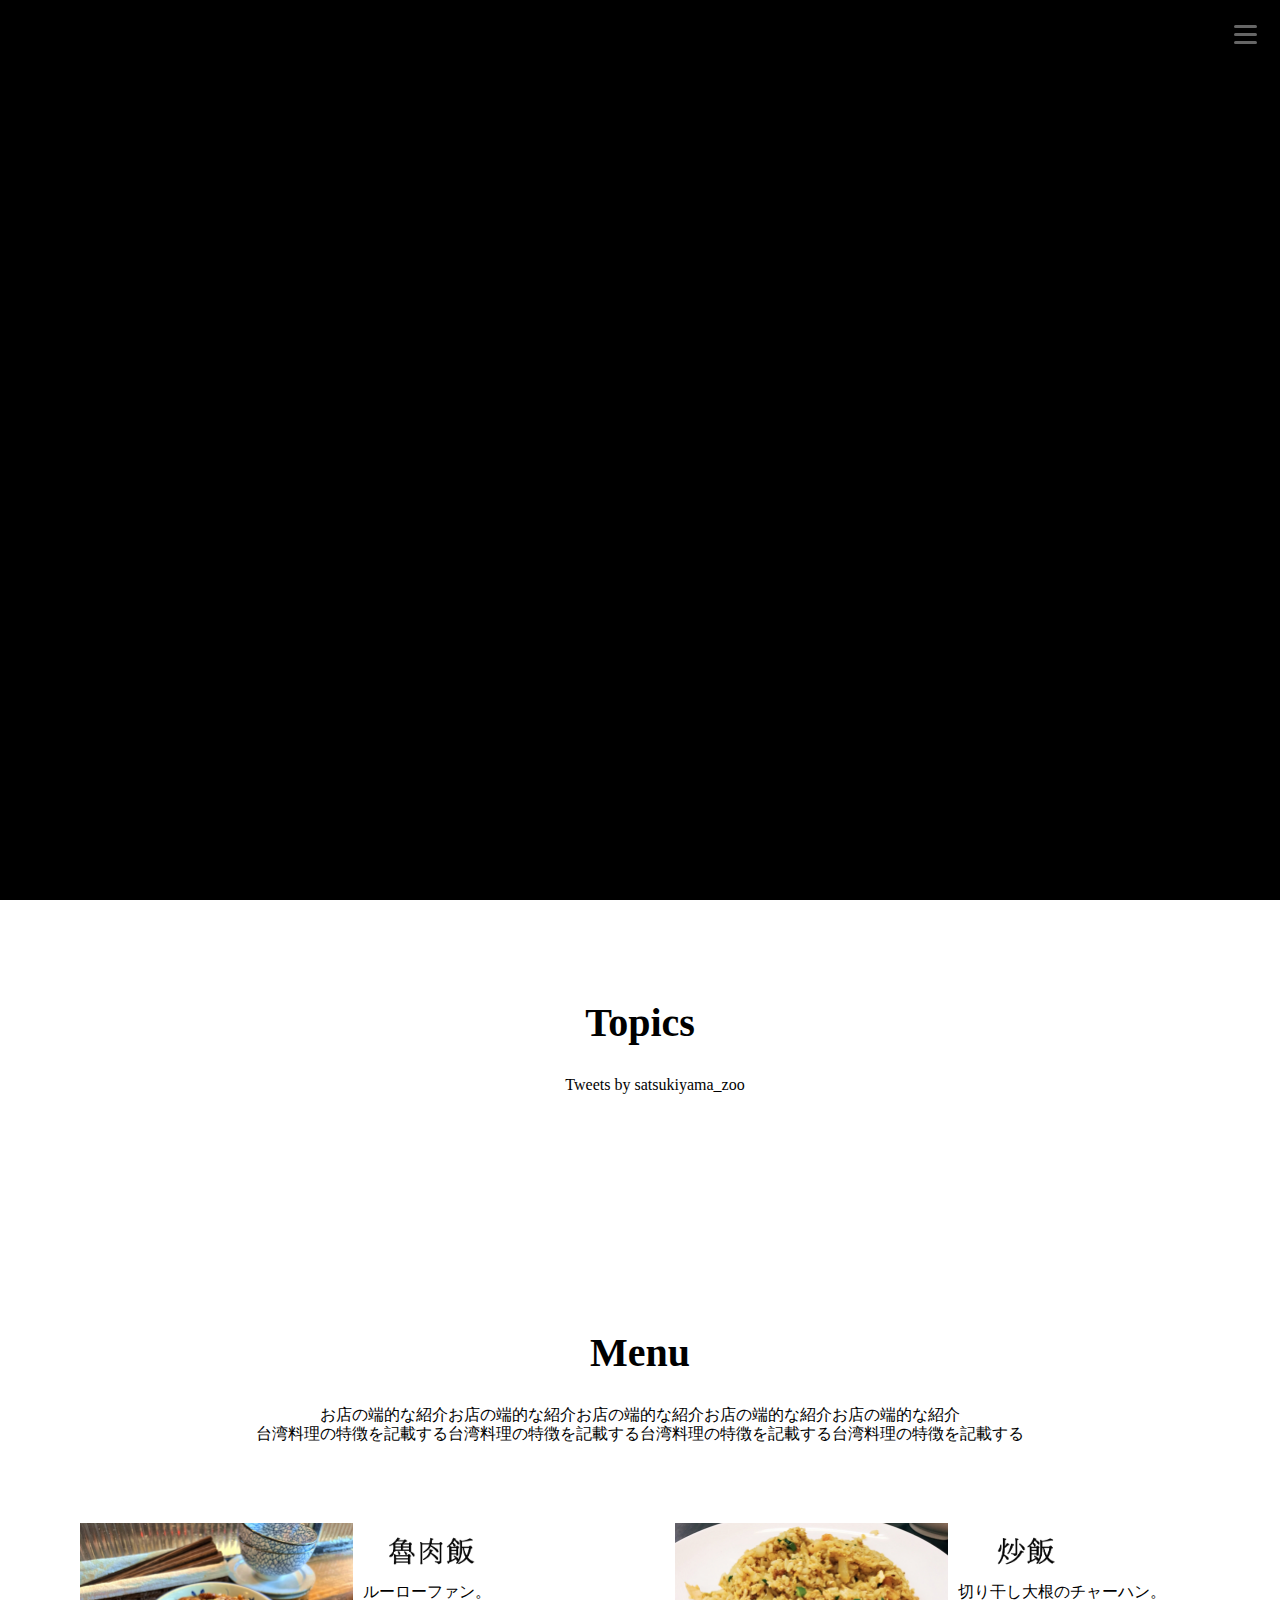
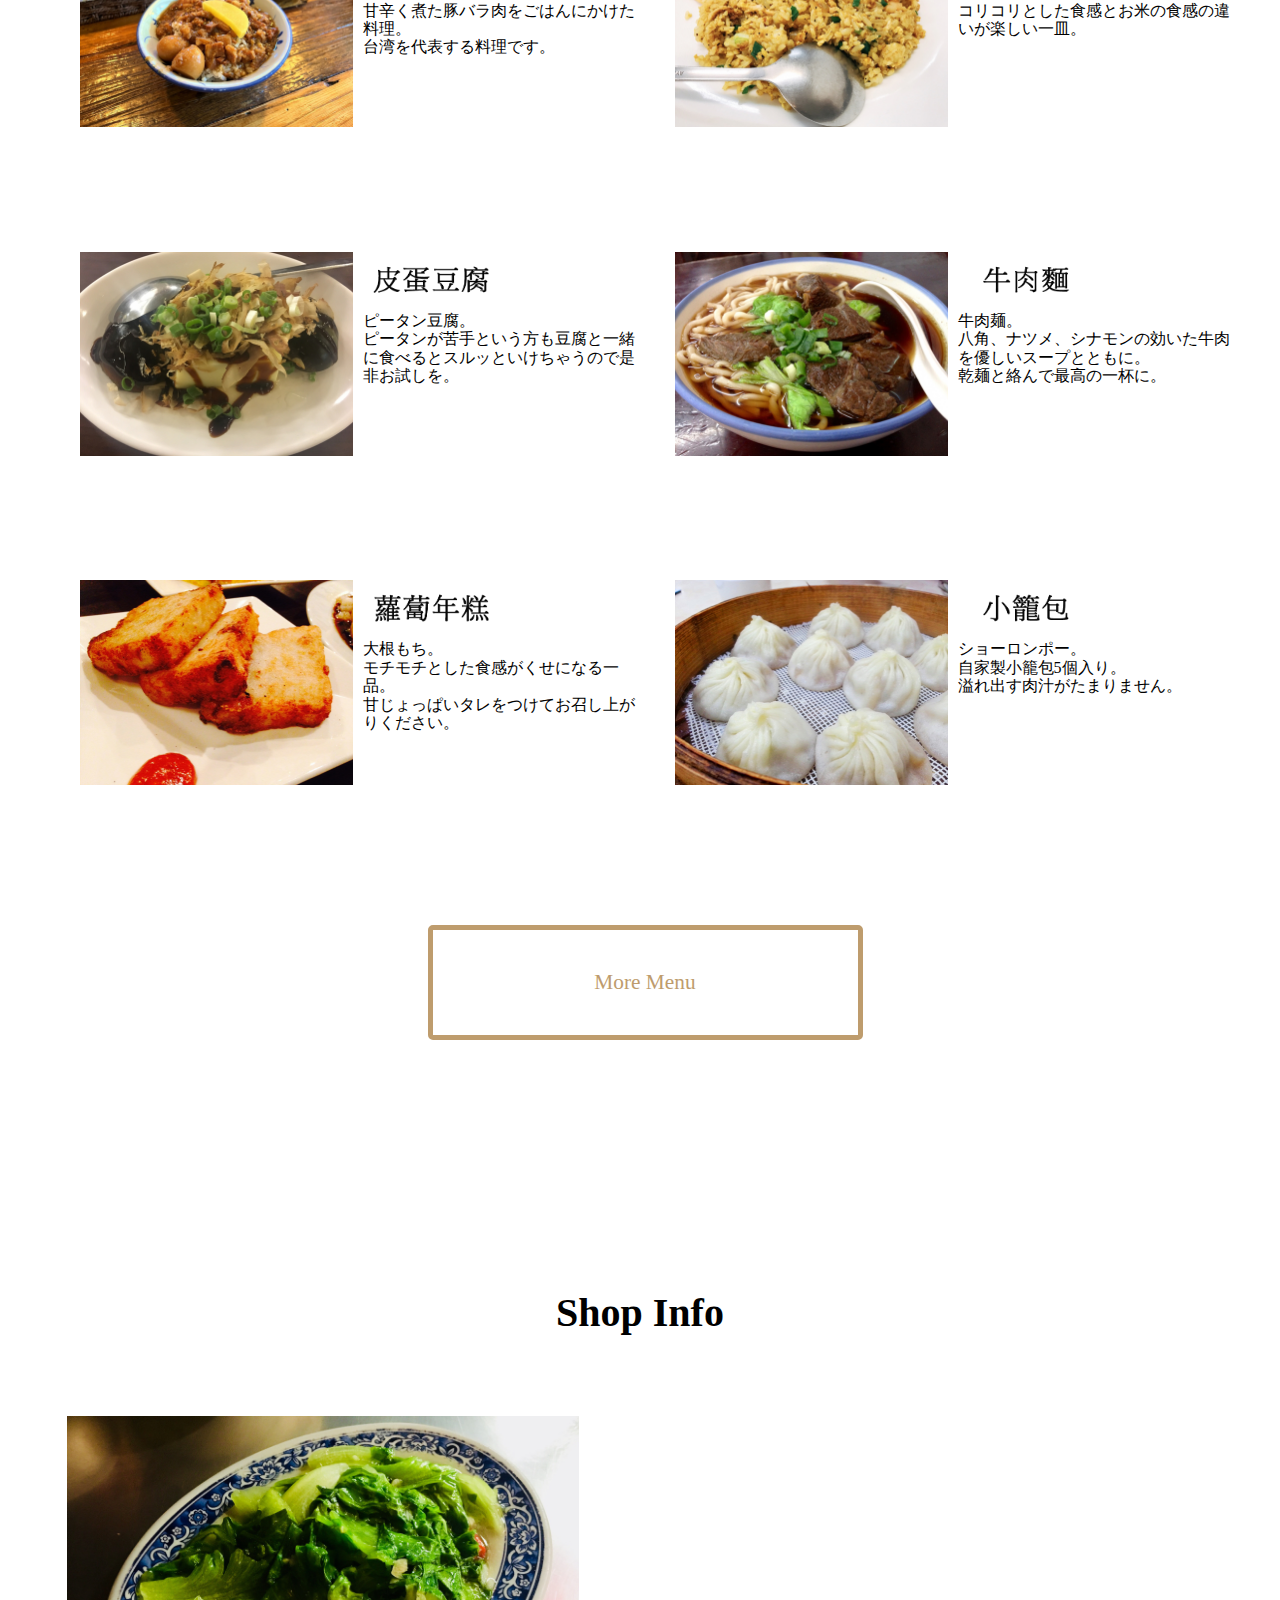
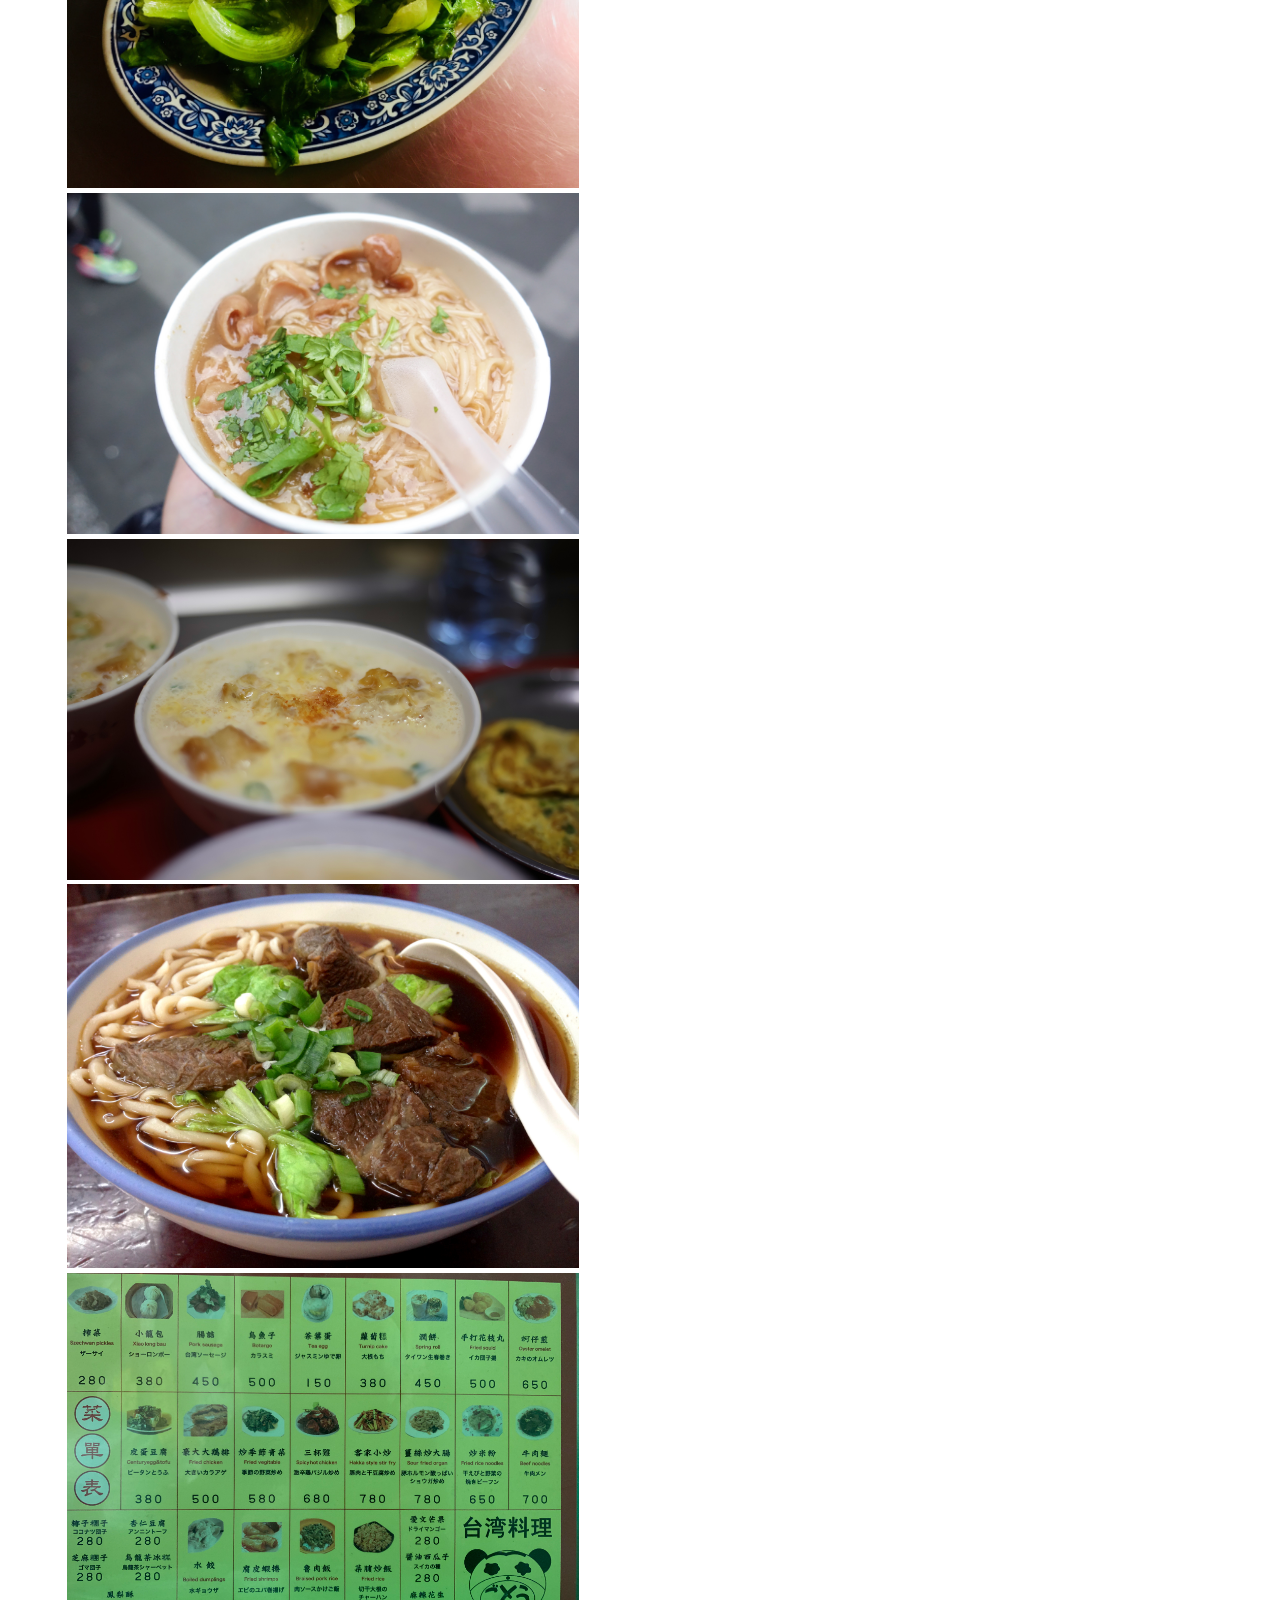
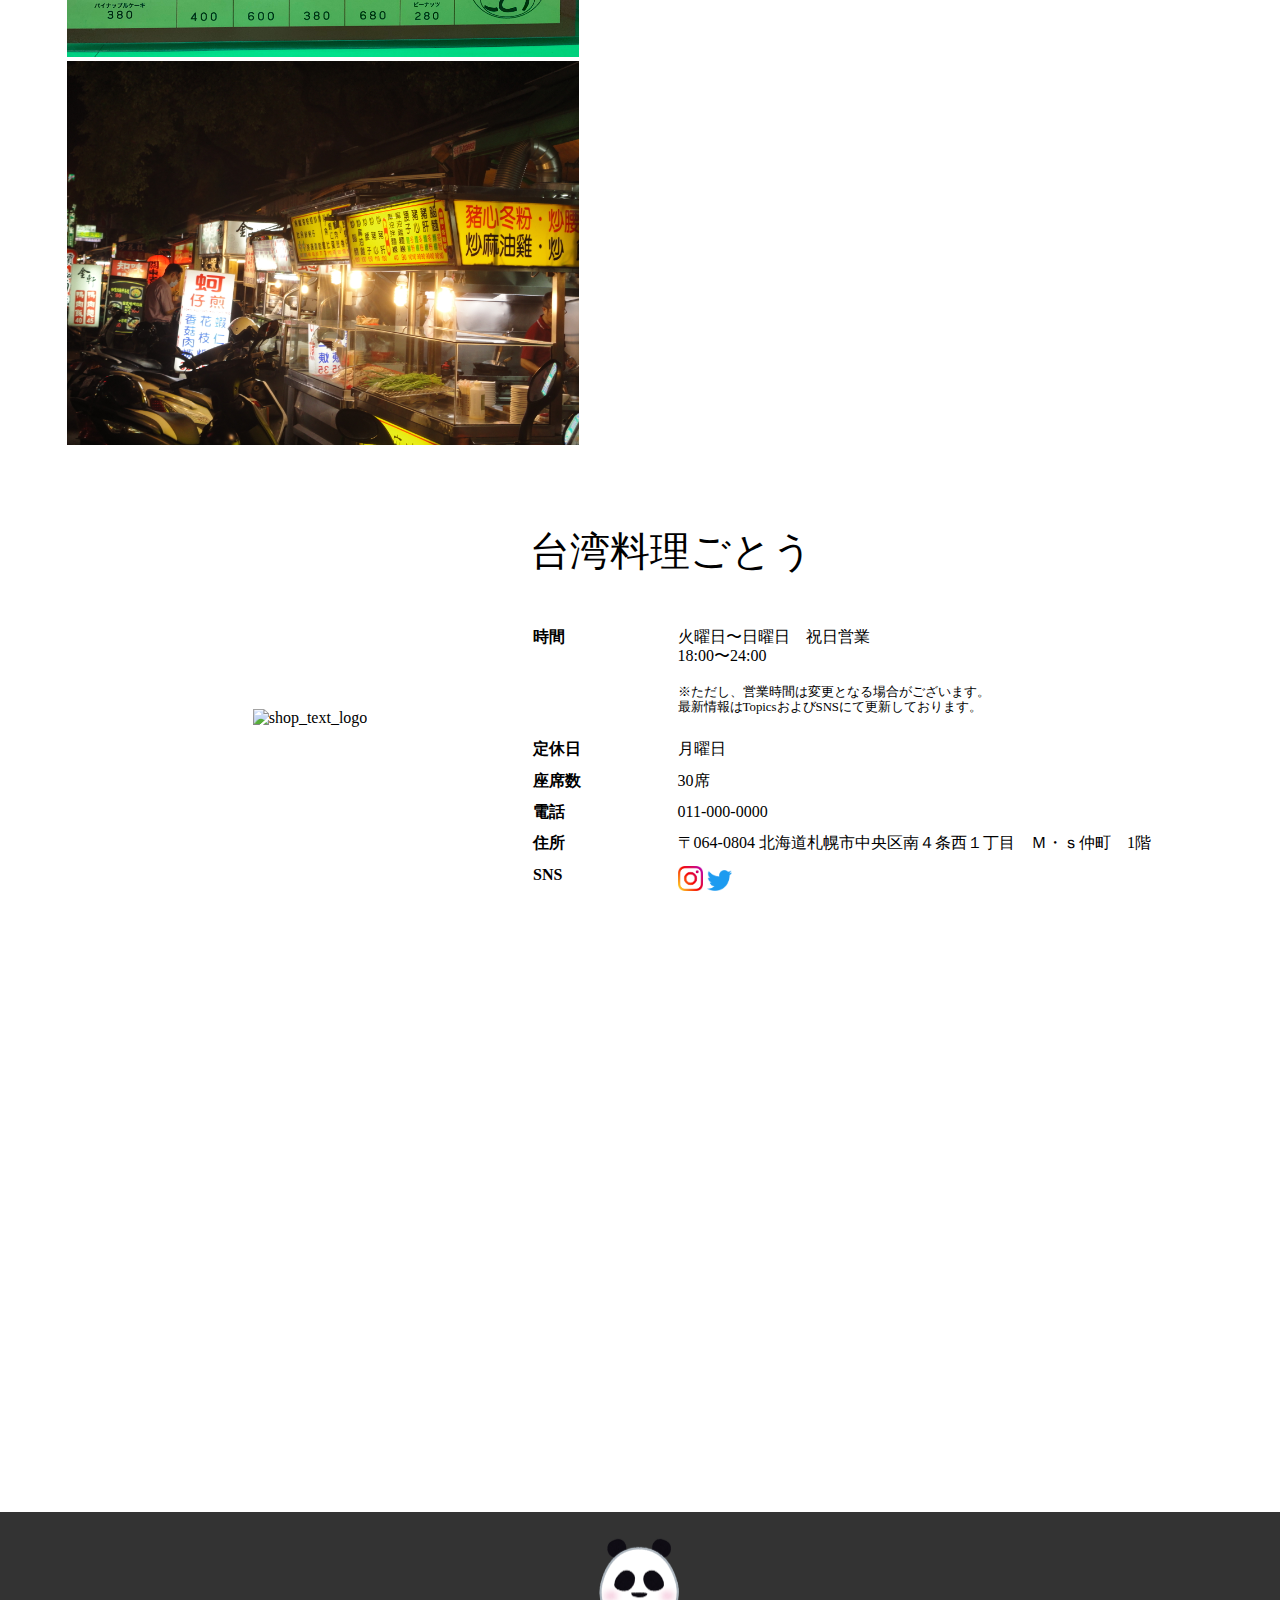
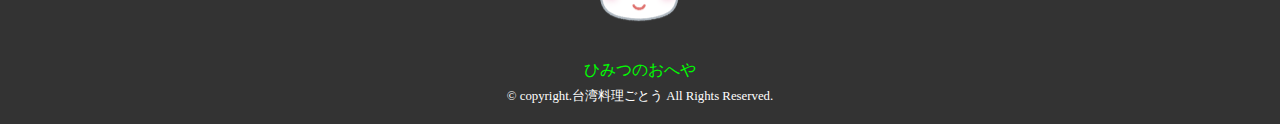
==== goto/index.html @ a42383e7 "Add files via upload" ====
<!DOCTYPE html>
<html lang="ja">

<head>
  <meta charset="utf-8">
  <title>台湾料理ごとう</title>
  <meta name="description" content="札幌にある台湾料理ごとうのサンプルサイトです">
  <meta http-equiv="X-UA-Compatible" content="IE=Edge,chrome=1">
  <!-- レスポンシブ対応 -->
  <meta name="viewport" content="width=device-width,initial-scale=1.0">
  <!--==============レイアウトを制御する独自のCSSを読み込み_リンク先は必ず変更すること===============-->
  <!--normalizeCSS-->
  <link rel="stylesheet" href="css/normalize.css">
  <!--mainCSS-->
  <link rel="stylesheet" href="css/main.css">
  <!--LoadingCSS-->
  <link href="css/loading.css" rel="stylesheet">
  <link href="css/neon.css" rel="stylesheet">
  <!--メイン画像ズームアウトCSS-->
  <link rel="stylesheet" type="text/css" href="https://cdnjs.cloudflare.com/ajax/libs/vegas/2.4.4/vegas.min.css">
  <!-- ライブラリのcss -->
  <link rel="stylesheet" type="text/css" href="css/zoomout.css">
  <!--クリックしたらナビが右から左に出現CSS-->
  <link rel="stylesheet" type="text/css" href="css/hamburger_nav.css">
  <!--ページトップリンクCSS-->
  <link rel="stylesheet" type="text/css" href="css/pagetoplink.css">
  <!--スライドショーCSS-->
  <link rel="stylesheet" type="text/css" href="https://cdn.jsdelivr.net/npm/slick-carousel@1.8.1/slick/slick.css">
  <link rel="stylesheet" type="text/css" href="css/slideshow.css">


</head>

<body>
  <!-- ============== Loading neon　画面 ============== -->
  <div id="splash">
    <div id="splash_logo" class="fadeUp">
      <h1 contenteditable spellcheck="false">台湾料理ごとう</h1>
    </div>
  </div>

  <!-- ============== header ==============
  <header id="header">
</header>
-->

  <!-- ============== メイン画像ズームアウト ============== -->
  <!-- 画像リンク編集はzoomout.jsで -->
  <div class="wrapper">
    <div id="slider">
      <h1>台湾料理ごとう</h1>
    </div>
  </div>

  <!-- ============== クリックしたらナビが右から左に出現 ============== -->
  <div class="openbtn1"><span></span><span></span><span></span></div>
  <nav id="g-nav">
    <div id="g-nav-list">
      <ul>
        <li><a href="#slider">Top</a></li>
        <li><a href="#topics">Topics</a></li>
        <li><a href="#menu">Menu</a></li>
        <li><a href="#shop">Shop Info</a></li>
      </ul>
    </div>
  </nav>
  <!-- ============== メイン ============== -->
  <main id="main">
    <!-- ============== section1 news  twitterの情報を掲載 ============== -->
    <section class="news_section">
      <div id="topics">
        <h2 class="section_title">Topics</h2>
        <ul class="news_ul">
          <!--  Twitter埋め込みを使用しない場合はこちら
          <li>
            <a class="news_li"
              href="https://twitter.com/satsukiyama_zoo/status/1542475461628133376?cxt=HHwWgIDQ0dHQ_OcqAAAA">
              <div class="news_date">
                <div class="news_mmdd">
                  06
                  <span>/</span>
                  30
                </div>
                <div class="news_imagetext">
                  <img src="https://placehold.jp/660x520.png" class="news_image" alt="news1">
                  <div class="news_text">モルモットによるとうもろこしの皮の奪い合い<br>仲良く食べてね!
                  </div>
                </div>
              </div>
            </a>
          </li>
          <li>
            <a class="news_li" href="XXX">
              <div class="news_date">
                <div class="news_mmdd">
                  04
                  <span>/</span>
                  14
                </div>
                <div class="news_imagetext">
                  <img src="https://placehold.jp/660x520.png" class="news_image" alt="news2">
                  <div class="news_text">"テキストが入ります。テキストが入ります。テキストが入ります。テキストが入ります。2"
                  </div>
                </div>
              </div>
            </a>
          </li>
          <li>
            <a class="news_li" href="XXX">
              <div class="news_date">
                <div class="news_mmdd">
                  04
                  <span>/</span>
                  14
                </div>
                <div class="news_imagetext">
                  <img src="https://placehold.jp/660x520.png" class="news_image" alt="news3">
                  <div class="news_text">"テキストが入ります。テキストが入ります。テキストが入ります。テキストが入ります。3"
                  </div>
                </div>
              </div>
            </a>
          </li>
         -->

          <!-- Twitter埋め込み 現在は五月山動物園のツイートを埋め込み中 -->
          <div class="news_ul">
            <a class="twitter-timeline" data-width="900" data-height="600"
              data-chrome="noscrollbar,noheader,nofooter,noborders,transparent" data-theme="light"
              data-chrome="transparent" data-chrome="noborders" data-chrome="nofooter"
              href="https://twitter.com/satsukiyama_zoo?ref_src=twsrc%5Etfw">Tweets by satsukiyama_zoo</a>
          </div>
          
        </ul>
      </div>
    </section>

    <!-- ============== section2 menu ============== -->
    <section id="menu" class="menu_section">
      <div class="menu_wrap_inner">
        <div class="wrap_inner_title">
          <h2 class="section_title">Menu</h2>
          <div>お店の端的な紹介お店の端的な紹介お店の端的な紹介お店の端的な紹介お店の端的な紹介<br>
            台湾料理の特徴を記載する台湾料理の特徴を記載する台湾料理の特徴を記載する台湾料理の特徴を記載する
          </div>
        </div>
        <ul class="menu_wrap_ul flex-ul">
          <!-- menuモジュール1 -->
          <li class="clearfix menu_wrap_li">
            <div class="menu_wrap_li_image">
              <img src="./image/24432512S.jpg" alt="image1">
            </div>
            <div class="clearfix">
              <div class="menu_wrap_li_name">
                <img src="./image/rurohan.png" alt="name1">
              </div>
              <div class="menu_wrap_li_text">
                ルーローファン。<br>甘辛く煮た豚バラ肉をごはんにかけた料理。<br>台湾を代表する料理です。
              </div>
            </div>
          </li>
          <!-- /menuモジュール1 -->

          <!-- menuモジュール2 -->
          <li class="clearfix menu_wrap_li">
            <div class="menu_wrap_li_image">
              <img src="./image/2633588S.jpg" alt="image2">
            </div>
            <div class="clearfix">
              <div class="menu_wrap_li_name">
                <img src="./image/tyahan.png" alt="name2">
              </div>
              <div class="menu_wrap_li_text">
                切り干し大根のチャーハン。<br>コリコリとした食感とお米の食感の違いが楽しい一皿。
              </div>
            </div>

          </li>
          <!-- /menuモジュール2 -->
          <!-- menuモジュール3 -->
          <li class="clearfix menu_wrap_li">
            <div class="menu_wrap_li_image">
              <img src="./image/1662040S.jpg" alt="image3">
            </div>
            <div class="clearfix">
              <div class="menu_wrap_li_name">
                <img src="./image/pitan.png" alt="name3">
              </div>
              <div class="menu_wrap_li_text">
                ピータン豆腐。<br>ピータンが苦手という方も豆腐と一緒に食べるとスルッといけちゃうので是非お試しを。
              </div>
            </div>

          </li>
          <!-- /menuモジュール3 -->
          <!-- menuモジュール4 -->
          <li class="clearfix menu_wrap_li">
            <div class="menu_wrap_li_image">
              <img src="./image/1957818S.jpg" alt="image4">
            </div>
            <div class="clearfix">
              <div class="menu_wrap_li_name">
                <img src="./image/gyuunikumen.png" alt="name4">
              </div>
              <div class="menu_wrap_li_text">
                牛肉麺。<br>八角、ナツメ、シナモンの効いた牛肉を優しいスープとともに。<br>乾麺と絡んで最高の一杯に。
              </div>
            </div>

          </li>
          <!-- /menuモジュール4 -->
          <!-- menuモジュール5 -->
          <li class="clearfix menu_wrap_li">
            <div class="menu_wrap_li_image">
              <img src="./image/1941001S.jpg" alt="image5">
            </div>
            <div class="clearfix">
              <div class="menu_wrap_li_name">
                <img src="./image/daikonmoti.png" alt="name5">
              </div>
              <div class="menu_wrap_li_text">
                大根もち。<br>モチモチとした食感がくせになる一品。<br>甘じょっぱいタレをつけてお召し上がりください。
              </div>
            </div>

          </li>
          <!-- /menuモジュール5 -->
          <!-- menuモジュール6 -->
          <li class="clearfix menu_wrap_li">
            <div class="menu_wrap_li_image">
              <img src="./image/24424167S.jpg" alt="image6">
            </div>
            <div class="clearfix">
              <div class="menu_wrap_li_name">
                <img src="./image/syouronpou.png" alt="name6">
              </div>
              <div class="menu_wrap_li_text">
                ショーロンポー。<br>自家製小籠包5個入り。<br>溢れ出す肉汁がたまりません。
              </div>
            </div>

          </li>
          <!-- /menuモジュール6 -->
        </ul>
        <!-- more menu ボタン -->
        <div class="menu_wrap_btn">
          <a class="btn flex-btn" href="./roulette/roulette.html" target="_blank">
            More Menu
          </a>
        </div>
      </div>
    </section>

    <!-- ============== section3 shopinfo ============== -->
    <section id="shop" class="shop_section">
      <div class="wrap_inner_title">
        <h2 class="section_title">Shop Info</h2>
      </div>

      <!-- スライダー -->
      <!-- 画像リンク編集はここで -->
      <ul class="slider">
        <li><img src="./image/1386072L.jpg" alt="">
        </li>
        <li><img src="./image/24218129L.jpg" alt="">
        </li>
        <li><img src="./image/23517857L.jpg" alt="">
        </li>
        <li><img src="./image/1957818L.jpg" alt="">
        </li>
        <li><img src="./image/IMG_9589.jpeg" alt="">
        </li>
        <li><img src="./image/717671L.jpg" alt="">
        </li>
      </ul>

      <!-- shopinfo詳細 -->
      <div class="shop_wrap_inner">
        <div class="shop_text_wrap flex">
          <div class="shop_text_logo flex-center">
            <div>
              <img src="image/4173251L.jpg" alt="shop_text_logo">
            </div>
          </div>
          <div class="shop_text_text">
            <div class="shop_text_shopname">台湾料理ごとう</div>
            <table>
              <tbody>
                <tr>
                  <th>
                    時間
                  </th>
                  <td>
                    火曜日〜日曜日　祝日営業<br>18:00〜24:00
                    <p class="bikou">※ただし、営業時間は変更となる場合がございます。<br>最新情報はTopicsおよびSNSにて更新しております。</p>
                  </td>
                </tr>
                <tr>
                  <th>
                    定休日
                  </th>
                  <td>
                    月曜日
                  </td>
                </tr>
                <tr>
                  <th>
                    座席数
                  </th>
                  <td>
                    30席
                  </td>
                </tr>
                <tr>
                  <th>
                    電話
                  </th>
                  <td>
                    011-000-0000
                  </td>
                </tr>
                <tr>
                  <th>
                    住所
                  </th>
                  <td>
                    〒064-0804 北海道札幌市中央区南４条西１丁目　Ｍ・ｓ仲町　1階
                  </td>
                </tr>
                <tr>
                  <th>
                    SNS
                  </th>
                  <td>
                    <a href="XXXX" target="_blank">
                      <img src="image/instagram_logo.png" alt="instagram">
                    </a>
                    <a href="XXXX" target="_blank">
                      <img src="image/twitter logo.png" alt="twitter">
                    </a>
                  </td>
                </tr>
              </tbody>
            </table>
          </div>
        </div>
        <div class="shop_map">
          <iframe
            src="https://www.google.com/maps/embed?pb=!1m18!1m12!1m3!1d182.205429251524!2d141.35708343866781!3d43.05643382772868!2m3!1f0!2f0!3f0!3m2!1i1024!2i768!4f13.1!3m3!1m2!1s0x5f0b2983eb96d6c1%3A0x817a1e3d5810db11!2z5Y-w5rm-5paZ55CG44GU44Go44GG!5e0!3m2!1sja!2sjp!4v1653462680286!5m2!1sja!2sjp"
            width="100%" height="400" style="border:0;" allowfullscreen="" loading="lazy"
            referrerpolicy="no-referrer-when-downgrade"></iframe>
        </div>
      </div>
    </section>

  </main>

  <!-- ============== フッター ============== -->
  <footer id="footer">
    <div class="footerlogo">
      <a href="#slider">
        <img src="image/toppage_panda.png" alt="shop-logo">
      </a>
    </div>
    <a href="command.html" " target=" _blank" rel="noopener noreferrer" class="command">ひみつのおへや</a>
    <!-- ============== ページトップリンク ============== -->
    <p id="page-top">
      <a href="/">
        <img src="image/toppage_panda.png" alt="page top">
      </a>
      Page<br>Top
    </p>
    <!-- コピーライト -->
    <small>&copy; copyright.台湾料理ごとう All Rights Reserved.</small>
  </footer>

  <!--==============JQuery読み込み===============-->
  <script src="https://code.jquery.com/jquery-3.4.1.min.js"
    integrity="sha256-CSXorXvZcTkaix6Yvo6HppcZGetbYMGWSFlBw8HfCJo=" crossorigin="anonymous"></script>
  <!--LoadingJQ_リンク先は必ず変更すること-->
  <script src="js/loading.js"></script>
  <!--zoomoutJQ_リンク先は必ず変更すること-->
  <script src="https://cdnjs.cloudflare.com/ajax/libs/vegas/2.4.4/vegas.min.js"></script>
  <script src="js/zoomout.js"></script>
  <!--クリックしたらナビが右から左に出現JQ_リンク先は必ず変更すること-->
  <script src="js/hamburger_nav.js"></script>
  <!--ページトップリンクJQ-->
  <script src="js/pagetoplink.js"></script>
    <!--TwitterJQ-->
    <script async src="https://platform.twitter.com/widgets.js"></script>
  <!--スライドショーJQ-->
  <script src="https://cdn.jsdelivr.net/npm/slick-carousel@1.8.1/slick/slick.min.js"></script>
  <script src="js/slideshow.js"></script>

</body>

</html>
---- goto/css/main.css ----
@charset "utf-8";

/*========= レイアウトのためのCSS ===============*/

body {
  box-sizing: border-box;
}

/*========= header =========
#header {
  width: 100%;
  background: #333;
  color: #fff;
  text-align: center;
  padding: 20px;
}
*/

/*========= メイン画像ズームアウト =========*/
h1 {
  position: absolute;
  z-index: 2;
  top: 50%;
  left: 50%;
  transform: translate(-50%, -50%);
  text-align: center;
  font-size: 6vw;
  letter-spacing: 0.1em;
  text-transform: uppercase;
  color: #fff;
}

.wrapper {
  position: relative;
}

/*========= メイン =========*/
/*========= section1 news =========*/
section {
  padding: 100px 30px;
}

< !--section:nth-child(2n)「偶数sectionの背景に色付け」が不要であれば削除する-->section:nth-child(2n) {
  background: #f3f3f3;
}

.news_ul {
  display: flex;
  justify-content: center;
  flex-wrap: wrap;

}

@media screen and (max-width:1024px) {

  .news_ul {
    display: flex;
    justify-content: center;
    flex-wrap: nowrap;


  }

}


@media screen and (max-width:920px) {

  .news_ul {
    display: flex;
    justify-content: center;
    flex-wrap: nowrap;
    flex-direction: column;
    align-content: center;
    align-items: center;

  }

}

ul {
  list-style: none;
  padding-inline-start: 0px;
}


.news_ul li {
  max-width: 330px;
  width: calc(100% / 3 - 5px);
  margin-left: 30px;
}

.news_ul li:last-child {
  margin-right: 30px;
}

@media screen and (max-width:1280px) {

  ul {
    padding-inline-start: 30px;
  }

  .news_ul li:last-child {
    margin-right: -5px;
  }

}

@media screen and (max-width:920px) {

  .news_ul li {
    width: 100%;
    //margin-left: -30px;
    font-size: 1.5rem;
  }

}

@media screen and (max-width:550px) {

  .news_ul li {
    width: 100%;
    margin-left: -30px;
    font-size: 1.0rem;
  }

}


.news_ul li a {
  display: block;
  position: relative;
}


a {
  text-decoration: none;
  color: #000;
}

.news_date {
  margin-bottom: 30px;
  text-align: center;
}

/* 日付上の余白はpadding-top */
.news_mmdd {
  margin-bottom: 30px;
  padding-top: 20px;
  font-weight: 500;
  font-size: calc(32em / 15);
}

.news_mmdd span {
  padding: 0 5px;
  font-size: 0.7em;
  display: inline-block;
  position: relative;
  top: -0.1em;
}

.news_imagetext {}

.news_imagetext div:nth-child(2) {
  padding: 25px;
  height: calc(2em * 1.8);
  overflow: hidden;
  box-sizing: content-box;
  position: relative;
}

.news_image {
  max-width: 100%;
  height: auto;
  vertical-align: middle;
}

.news_text {
  font-size: calc(13em / 15);
}


/* 1番目のみ適用させる*/
.news_ul li:nth-of-type(1) a:after {
  content: "NEW!";
  position: absolute;
  top: 0;
  left: 0;
  font-size: 12px;
  width: 100%;
  text-align: center;
  color: red;
}

/*========= sections menu =========*/
.menu_section {
  padding: 120px 0 150px;
}

.menu_wrap_inner {
  max-width: 1180px;
  width: calc(100% - 40px);
  margin: 0 auto;
}

.wrap_inner_title {
  margin-bottom: 80px;
  text-align: center;
}

@media screen and (max-width:920px) {

  .wrap_inner_title div {
    font-size: 1.5rem;
  }

}

@media screen and (max-width:550px) {

  .wrap_inner_title div {
    font-size: 1.0rem;
  }

}

.section_title {
  font-size: 2.5rem;
  text-align: center;
  margin: 0 0 30px 0;
}

.menu_wrap_ul {
  position: relative;
}

/*menuモジュールulのレイアウトクラス*/
.flex-ul {
  display: flex;
  justify-content: space-between;
  flex-wrap: wrap;
}

@media screen and (max-width:920px) {

  .flex-ul {
    display: flex;
    justify-content: center;
    flex-wrap: nowrap;
    flex-direction: column;
    align-content: center;
    align-items: center;
  }

}

/*menuモジュールのclearfixするためのクラス*/
.clearfix:after {
  height: 0;
  visibility: hidden;
  content: ".";
  display: block;
  clear: both;
}

/*menuモジュールliのレイアウトクラス*/
.menu_wrap_li {
  margin-bottom: 120px;
  width: calc(50% - 20px);
}

@media screen and (max-width:920px) {

  .menu_wrap_li {
    width: 100%;
    margin-left: -30px;
    margin-bottom: 40px;
    font-size: 1.5rem;
  }

}

@media screen and (max-width:550px) {

  .menu_wrap_li {
    width: 100%;
    margin-left: -30px;
    margin-bottom: 40px;
    font-size: 1.0rem;

  }

}

.menu_wrap_li_image {
  float: left;
  width: calc(50% - 5px);
}

@media screen and (max-width:920px) {

  .menu_wrap_li_image {
    float: none;
    width: 50%;
    margin: 0 auto 20px;
  }

}

@media screen and (max-width:550px) {

  .menu_wrap_li_image {
    float: none;
    width: 100%;
    margin: 0 auto 20px;
  }

}

.menu_wrap_li_image img {
  width: 100%;
  height: auto;    
}

.menu_wrap_li_name {
  float: left;
  margin-left: 10px;
  width: calc(50% - 5px);
}

@media screen and (max-width:920px) {

  .menu_wrap_li_name {
    float: none;
    width: 50%;
    margin: 0 auto 20px;
  }

}

@media screen and (max-width:550px) {

  .menu_wrap_li_name {
    float: none;
    width: 70%;
    margin: 0 auto 20px;
  }

}

/*menuのメニュー名画像　70％以下でもよいかも*/
.menu_wrap_li_name img {
  width: 50%;
  height: auto;
}

.menu_wrap_li_text {
  float: right;
  width: calc(50% - 5px);
}

@media screen and (max-width:920px) {

  .menu_wrap_li_text {
    float: none;
    width: 50%;
    margin: 0 auto 20px;
  }

}

@media screen and (max-width:550px) {

  .menu_wrap_li_text {
    float: none;
    width: 100%;
    margin: 0 auto 20px;
  }

}


/*ボタンの色は変更する*/
.menu_wrap_btn {
  max-width: 425px;
  width: 100%;
  margin: 0 auto;
  position: relative;
  z-index: 2;
}

.menu_wrap_btn a:hover {
  background-color: #be9c6d;
  color: #fff;
}

.btn {
  border-radius: 5px;
  width: 100%;
  height: 105px;
  flex-direction: column;
  border: 5px solid #be9c6d;
  font-size: calc(20em / 15);
  color: #be9c6d;
  transition: 0.5s;
}

/*btnのレイアウトクラス*/
.flex-btn {
  display: flex;
  justify-content: center;
  align-items: center;
  flex-wrap: wrap;
}

/*========= sections ShopInfo =========*/
.shop_wrap_inner {
  max-width: 1100px;
  width: calc(100% - 40px);
  margin: 0 auto;
}

.shop_text_wrap {}

/*shop_text_wrapのレイアウトクラス*/
.flex {
  display: flex;
  flex-wrap: wrap;
}

.shop_text_logo{
  width: 40%;
}
.shop_text_logo img{
  width: 80%;
}


@media screen and (max-width:920px) {

  .shop_text_logo {
    width: 100%;
  }

  .shop_text_logo img{
    width: 100%;
    padding-bottom: 20px;
  }

}

/*shop_text_logoのレイアウトクラス*/
.flex-center {
  display: flex;
  justify-content: center;
  align-items: center;
  flex-wrap: wrap;
}

.shop_text_text {
  width: 60%;
}

@media screen and (max-width:920px) {

  .shop_text_text {
    width: 100%;
    font-size: 1.5rem;
  }

}

@media screen and (max-width:550px) {

  .shop_text_text {
    width: 100%;
    font-size: 1.0rem;
  }

}

.shop_text_text img {
  width: 25px;
}

.shop_text_shopname {
  font-size: 2.5rem;
  padding-bottom: 50px;
}

@media screen and (max-width:920px) {

  .shop_text_shopname {
    width: 100%;
    text-align: center;
  }

}

@media screen and (max-width:550px) {

  .shop_text_shopname {
    width: 100%;
    font-size: 1.5rem;
    text-align: center;
  }

}

.bikou {
  font-size: 0.8em;
}

.shop_map {
  margin-top: 100px;
}

th {
  width: 20%;
  vertical-align: top;
  text-align: left;
}

td {
  padding-left: 20px;
  padding-bottom: 10px;
  vertical-align: top;
}

p {
  margin-top: 20px;
}

a :hover {
  opacity: 0.7;
}

/*========= footer =========*/
.footerlogo {
  width: 200px;
  margin: 0 auto 25px;
}

.footerlogo img {
  width: 50%;
  margin: auto;
}

small {
  color: #fff;
  display: block;
  text-align: center;
}

#footer {
  background: #333;
  padding: 20px;
  text-align: center;
}

.command {
  color: #00FF00;
  display: block;
  padding-bottom: 10px;
}
---- goto/css/loading.css ----
@charset "utf-8";

/*========= LoadingのためのCSS ===============*/
/* 要確認 */
/* Loading背景画面設定　*/
#splash {
  /*fixedで全面に固定*/
  position: fixed;
  width: 100%;
  height: 100%;
  z-index: 999;
  background: #333;
  text-align: center;
  color: #fff;
}

/* Loading画像中央配置　*/
#splash_logo {
  position: absolute;
  top: 50%;
  left: 50%;
  transform: translate(-50%, -50%);
}

/* Loading アイコンの大きさ設定 */
#splash_logo img {
  width: 260px;
}

/* fadeUpをするアイコンの動き */

.fadeUp {
  animation-name: fadeUpAnime;
  animation-duration: 0.5s;
  animation-fill-mode: forwards;
  opacity: 0;
}

@keyframes fadeUpAnime {
  from {
    opacity: 0;
    transform: translateY(100px);
  }

  to {
    opacity: 1;
    transform: translateY(0);
  }
}
---- goto/css/neon.css ----
@charset "utf-8";
@import url(https://fonts.googleapis.com/css?family=Exo+2:200i);

:root {
  /* Set neon color*/
  --neon-text-color: #fd0896;
  --neon-border-color: #00ff37;
}

#splash {
  font-family: 'Exo 2', sans-serif;
  display: flex;
  justify-content: center;
  align-items: center;
  background: #000;
  min-height: 100vh;
}

.fadeUp h1 {
  font-size: 4rem;
  font-weight: 200;
  font-style: italic;
  color: #fff;
  padding: 4rem 6rem 5.5rem;
  border: 0.4rem solid #fff;
  border-radius: 2rem;
  text-transform: uppercase;
  animation: flicker 1.5s infinite alternate;
}

@media screen and (max-height:800px) {

  .fadeUp h1 {
    font-size: 3.0rem;
    padding: 2rem 4rem;
  }

}

@media screen and (max-width:600px) {

  .fadeUp h1 {
    font-size: 3.0rem;
    padding: 2rem 4rem;
  }

}



.fadeUp h1::-moz-selection {
  background-color: var(--neon-border-color);
  color: var(--neon-text-color);
}

.fadeUp h1::selection {
  background-color: var(--neon-border-color);
  color: var(--neon-text-color);
}

.fadeUp h1:focus {
  outline: none;
}

/* Animate neon flicker */
@keyframes flicker {

  0%,
  19%,
  21%,
  23%,
  25%,
  54%,
  56%,
  100% {

    text-shadow:
      -0.2rem -0.2rem 1rem #fff,
      0.2rem 0.2rem 1rem #fff,
      0 0 2rem var(--neon-text-color),
      0 0 4rem var(--neon-text-color),
      0 0 6rem var(--neon-text-color),
      0 0 8rem var(--neon-text-color),
      0 0 10rem var(--neon-text-color);

    box-shadow:
      0 0 .5rem #fff,
      inset 0 0 .5rem #fff,
      0 0 2rem var(--neon-border-color),
      inset 0 0 2rem var(--neon-border-color),
      0 0 4rem var(--neon-border-color),
      inset 0 0 4rem var(--neon-border-color);
  }

  20%,
  24%,
  55% {
    text-shadow: none;
    box-shadow: none;
  }
}
---- goto/css/zoomout.css ----
@charset "utf-8";

/*==================================================
スライダーのためのcss
===================================*/
#slider {
    width: 100%;
    height: 100vh;
    /*スライダー全体の縦幅を画面の高さいっぱい（100vh）にする*/
}
---- goto/css/hamburger_nav.css ----
@charset "utf-8";

/*========= ナビゲーションのためのCSS ===============*/

#g-nav {
  /*position:fixed;にし、z-indexの数値を大きくして前面へ*/
  position: fixed;
  z-index: 999;
  /*ナビのスタート位置と形状*/
  top: 0;
  right: -120%;
  width: 100%;
  height: 120vh;
  /*ナビの高さ*/
  background: #999;
  /*動き*/
  transition: all 0.6s;
}

/*アクティブクラスがついたら位置を0に*/
#g-nav.panelactive {
  right: 0;
}

/*ナビゲーションの縦スクロール*/
#g-nav.panelactive #g-nav-list {
  /*ナビの数が増えた場合縦スクロール*/
  position: fixed;
  z-index: 999;
  width: 100%;
  height: 100vh;
  /*表示する高さ*/
  overflow: auto;
  -webkit-overflow-scrolling: touch;
}

/*ナビゲーション*/
#g-nav ul {
  /*ナビゲーション天地中央揃え*/
  position: absolute;
  z-index: 999;
  top: 50%;
  left: 50%;
  transform: translate(-50%, -50%);
}

/*リストのレイアウト設定*/

#g-nav li {
  list-style: none;
  text-align: center;
}

#g-nav li a {
  color: #333;
  text-decoration: none;
  padding: 10px;
  display: block;
  text-transform: uppercase;
  letter-spacing: 0.1em;
  font-weight: bold;
  font-size: 1.5rem;
}

#g-nav-list ul {
  padding-inline-start: 0px;
  /*デフォルト値padding-inline-start: 40px;を打ち消し*/
}

/*========= ボタンのためのCSS ===============*/
.openbtn1 {
  position: fixed;
  z-index: 9999;
  /*ボタンを最前面に*/
  top: 10px;
  right: 10px;
  cursor: pointer;
  width: 50px;
  height: 50px;
}

/*×に変化*/
.openbtn1 span {
  display: inline-block;
  transition: all .4s;
  position: absolute;
  left: 14px;
  height: 3px;
  border-radius: 2px;
  background-color: #666;
  width: 45%;
}

.openbtn1 span:nth-of-type(1) {
  top: 15px;
}

.openbtn1 span:nth-of-type(2) {
  top: 23px;
}

.openbtn1 span:nth-of-type(3) {
  top: 31px;
}

.openbtn1.active span:nth-of-type(1) {
  top: 18px;
  left: 18px;
  transform: translateY(6px) rotate(-45deg);
  width: 30%;
}

.openbtn1.active span:nth-of-type(2) {
  opacity: 0;
}

.openbtn1.active span:nth-of-type(3) {
  top: 30px;
  left: 18px;
  transform: translateY(-6px) rotate(45deg);
  width: 30%;
}
---- goto/css/pagetoplink.css ----
@charset "utf-8";

/*========= ページトップのためのCSS ===============*/
/*リンクの形状 デフォルト
#page-top a{
  display: flex;
  justify-content:center;
  align-items:center;
  background:#942D2F;
  border-radius: 5px;
  width: 60px;
  height: 60px;
  color: #fff;
  text-align: center;
  text-transform: uppercase; 
  text-decoration: none;
  font-size:0.6rem;
  transition:all 0.3s;
}*/
#page-top a {
  display: flex;
  justify-content: center;
  align-items: center;
  width: 60px;
  height: 60px;
  text-align: center;
  text-transform: uppercase;
  text-decoration: none;
  font-size: 0.6rem;
  transition: all 0.3s;
}

#page-top img {
  width: 60px;
  height: 60px;
}

/*リンクを右下に固定*/
#page-top {
  position: fixed;
  right: 10px;
  z-index: 2;
  /*はじめは非表示*/
  opacity: 0;
  transform: translateY(100px);
}

/*　上に上がる動き　*/

#page-top.UpMove {
  animation: UpAnime 0.5s forwards;
}

@keyframes UpAnime {
  from {
    opacity: 0;
    transform: translateY(100px);
  }

  to {
    opacity: 1;
    transform: translateY(0);
  }
}

/*　下に下がる動き　*/

#page-top.DownMove {
  animation: DownAnime 0.5s forwards;
}

@keyframes DownAnime {
  from {
    opacity: 1;
    transform: translateY(0);
  }

  to {
    opacity: 1;
    transform: translateY(100px);
  }
}
---- goto/css/slideshow.css ----
@charset "utf-8";

/*==================================================
スライダーのためのcss
===================================*/

.slider {
    /*横幅94%で左右に余白を持たせて中央寄せ*/
    width: 94%;
    margin: 0 auto;
    margin-bottom: 80px;
    padding-inline-start: 0px;
    /*デフォルト値padding-inline-start: 40px;を打ち消し*/
}

.slider img {
    width: 40vw;
    /*スライダー内の画像を40vwにしてレスポンシブ化　60vwから変更した*/
    height: auto;
}

@media screen and (max-width:920px) {

    .slider img {
        width: 60vw;
        /*スライダー内の画像を60vwにしてレスポンシブ化*/
        height: auto;

    }

}


.slider .slick-slide {
    transform: scale(0.8);
    /*左右の画像のサイズを80%に*/
    transition: all .5s;
    /*拡大や透過のアニメーションを0.5秒で行う*/
    opacity: 0.5;
    /*透過50%*/
}

.slider .slick-slide.slick-center {
    transform: scale(1);
    /*中央の画像のサイズだけ等倍に*/
    opacity: 1;
    /*透過なし*/
}


/*矢印の設定*/

/*戻る、次へ矢印の位置*/
.slick-prev,
.slick-next {
    position: absolute;
    /*絶対配置にする*/
    top: 42%;
    cursor: pointer;
    /*マウスカーソルを指マークに*/
    outline: none;
    /*クリックをしたら出てくる枠線を消す*/
    border-top: 2px solid #666;
    /*矢印の色*/
    border-right: 2px solid #666;
    /*矢印の色*/
    height: 15px;
    width: 15px;
}

.slick-prev {
    /*戻る矢印の位置と形状*/
    left: -1.5%;
    transform: rotate(-135deg);
}

.slick-next {
    /*次へ矢印の位置と形状*/
    right: -1.5%;
    transform: rotate(45deg);
}

/*ドットナビゲーションの設定*/

.slick-dots {
    text-align: center;
    margin: 20px 0 0 0;
    padding-inline-start: 0px;
    /*デフォルト値padding-inline-start: 40px;を打ち消し*/
}

.slick-dots li {
    display: inline-block;
    margin: 0 5px;
}

.slick-dots button {
    color: transparent;
    border: none;
    width: 8px;
    /*ドットボタンのサイズ*/
    height: 12px;
    /*ドットボタンのサイズ*/
    display: block;
    border-radius: 50%;
    background: #ccc;
    /*ドットボタンの色*/
}

.slick-dots .slick-active button {
    background: #333;
    /*ドットボタンの現在地表示の色*/
}
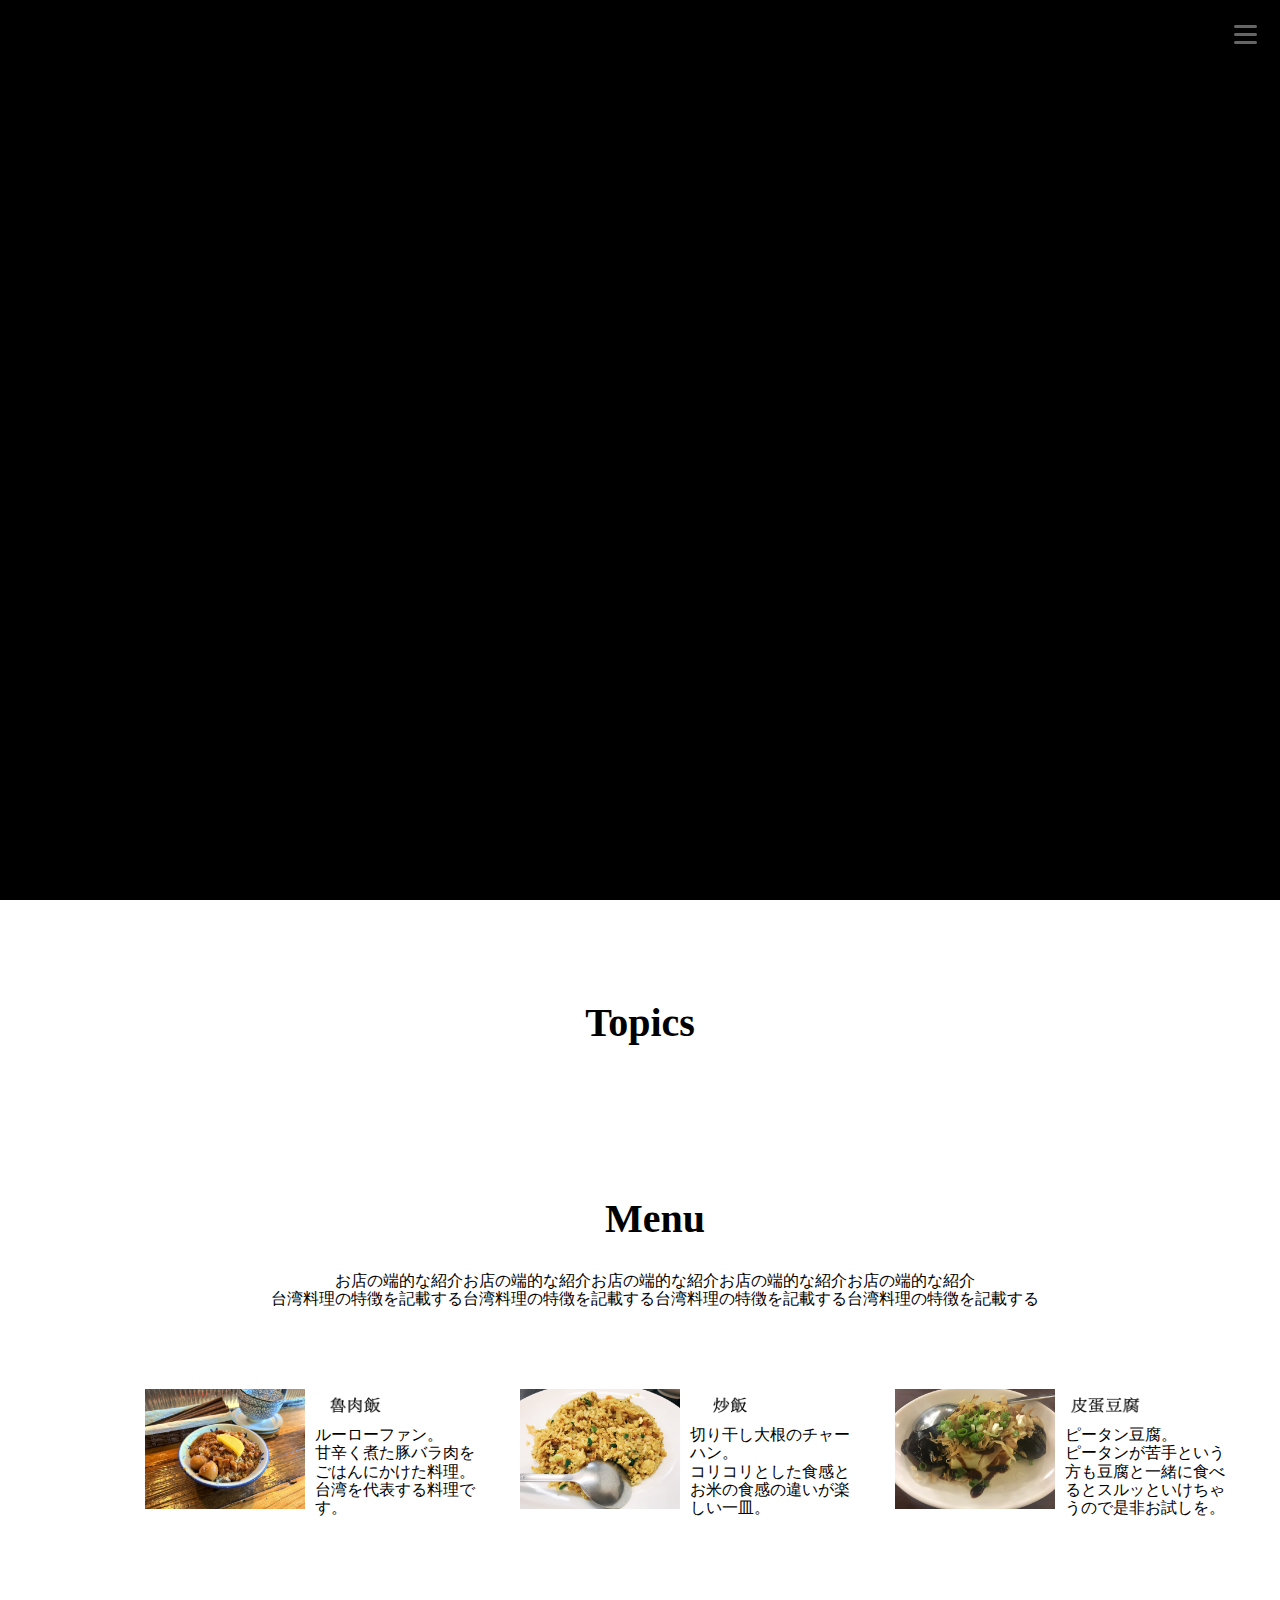
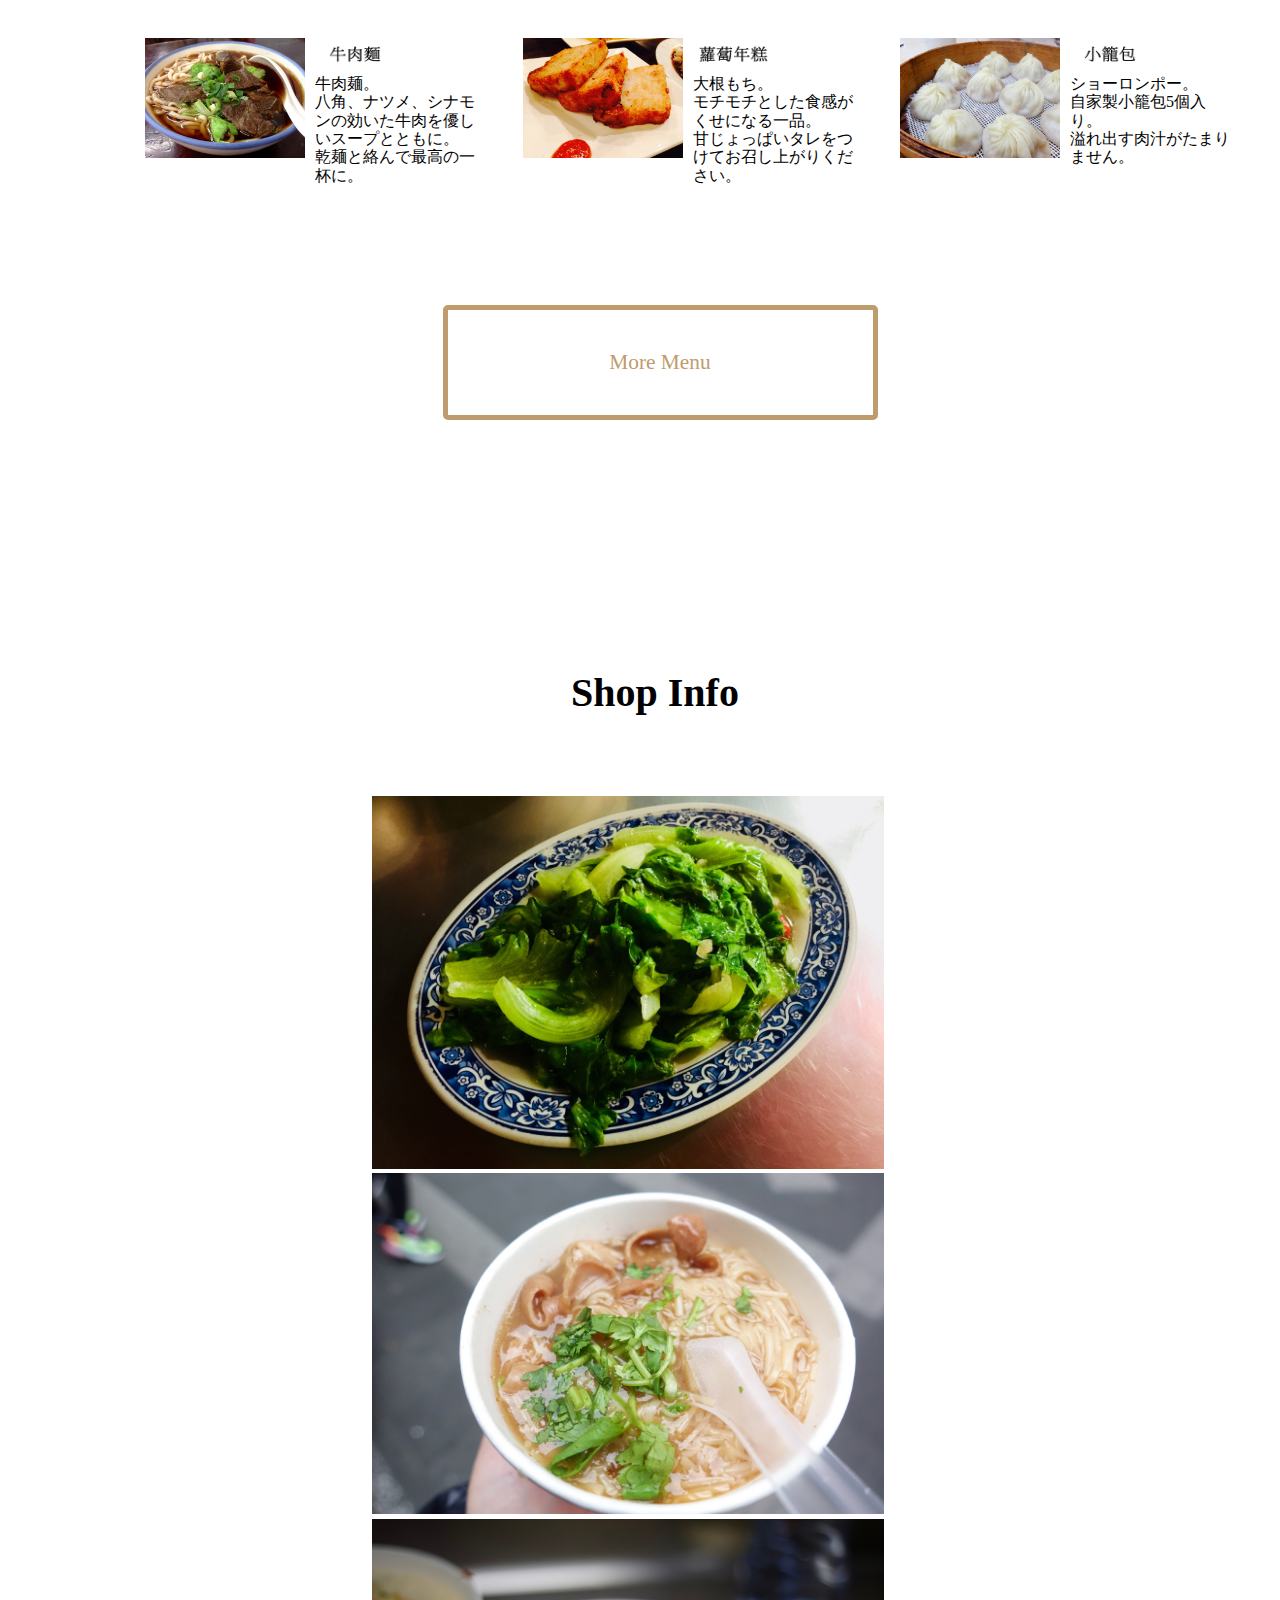
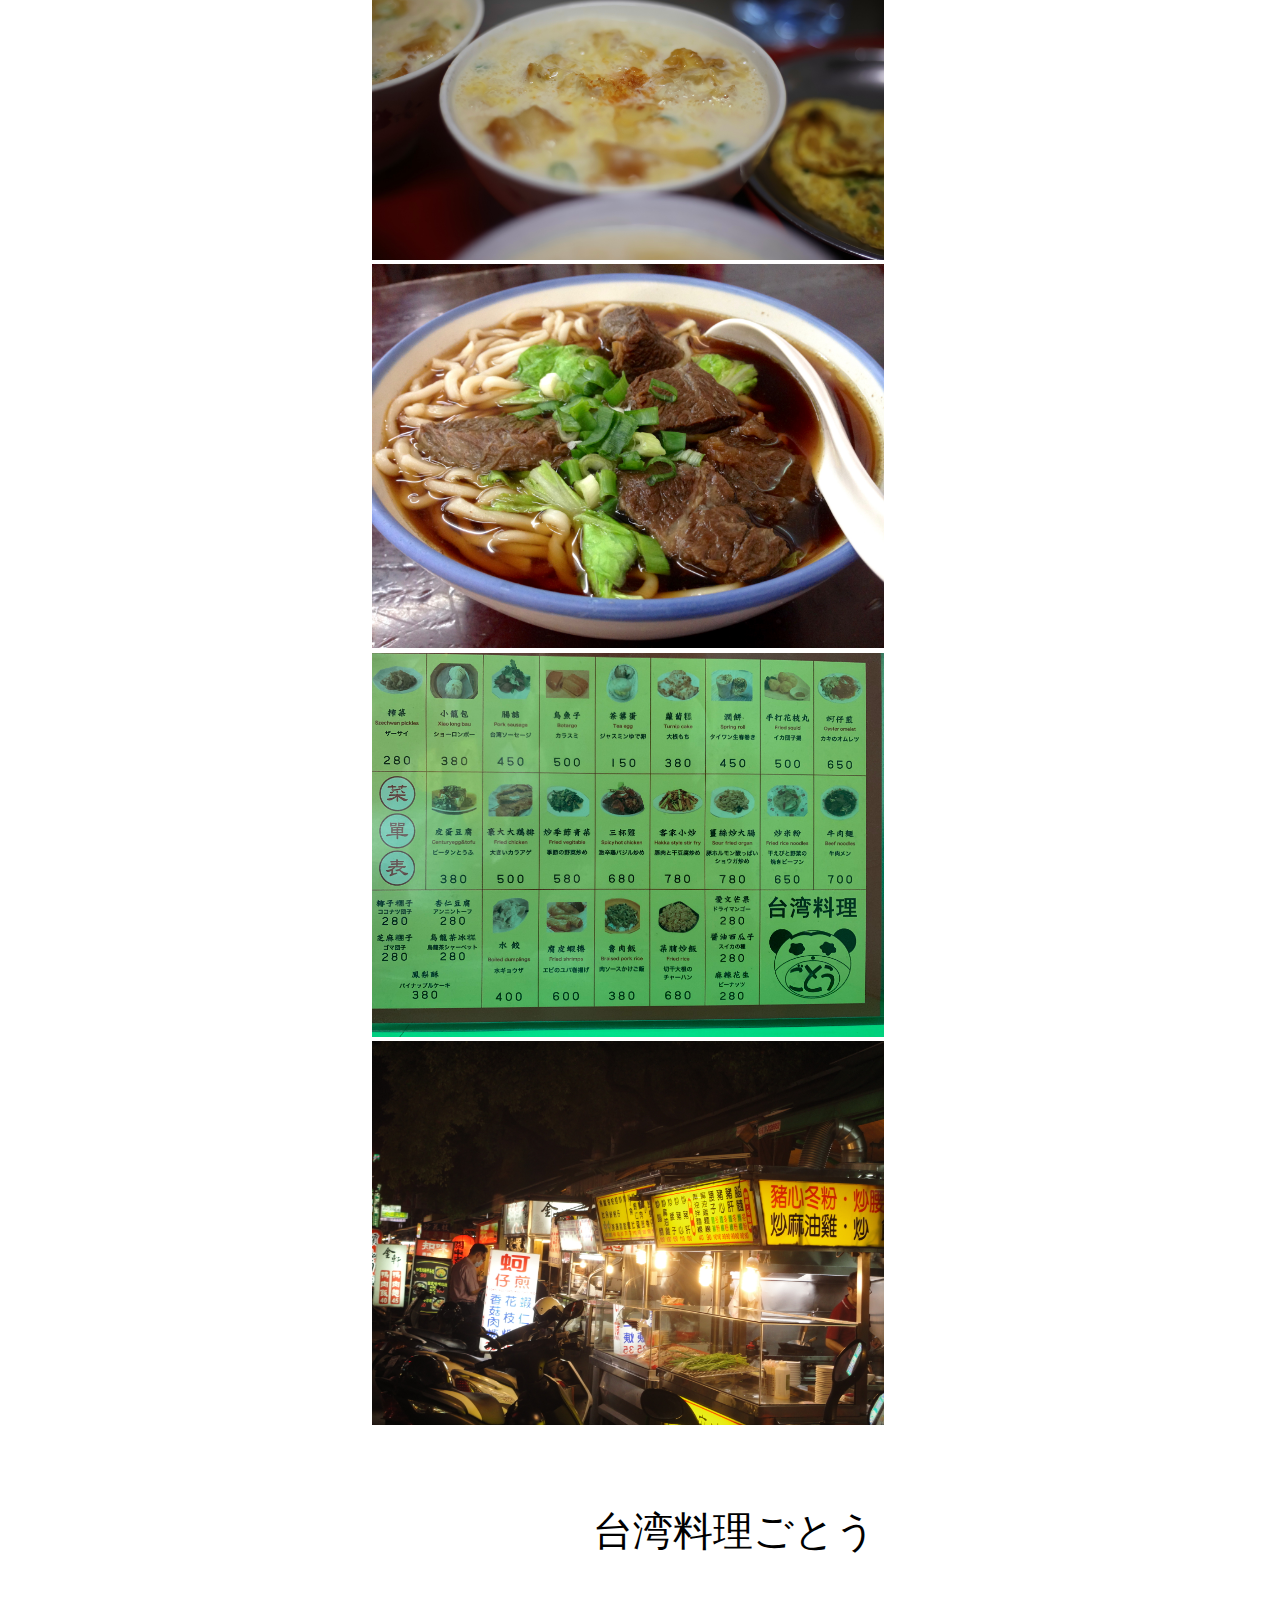
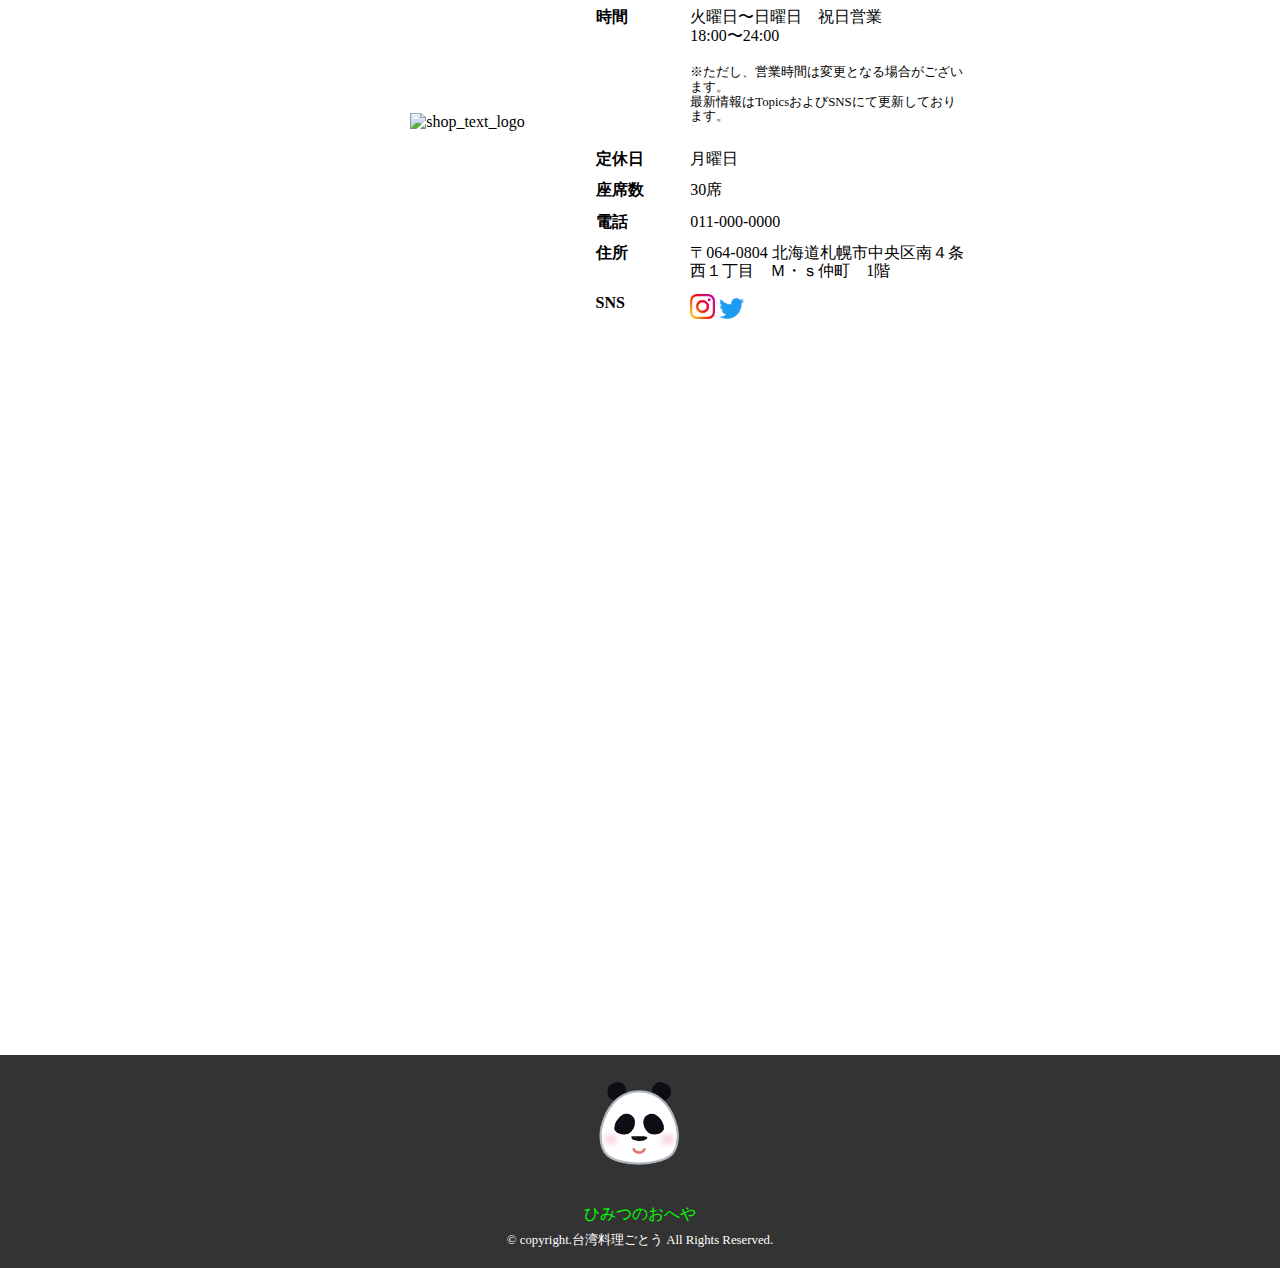
==== commit 97d6913d: "Update index.html" ====
--- a/goto/index.html
+++ b/goto/index.html
@@ -123,12 +123,12 @@
           </li>
          -->
 
-          <!-- Twitter埋め込み 現在は五月山動物園のツイートを埋め込み中 -->
+          <!-- Twitter埋め込み 
           <div class="news_ul">
             <a class="twitter-timeline" data-width="900" data-height="600"
               data-chrome="noscrollbar,noheader,nofooter,noborders,transparent" data-theme="light"
               data-chrome="transparent" data-chrome="noborders" data-chrome="nofooter"
-              href="https://twitter.com/satsukiyama_zoo?ref_src=twsrc%5Etfw">Tweets by satsukiyama_zoo</a>
+              href="https://twitter.com/taiwangotou?ref_src=twsrc%5Etfw">Tweets by taiwangotou</a>
           </div>
           
         </ul>
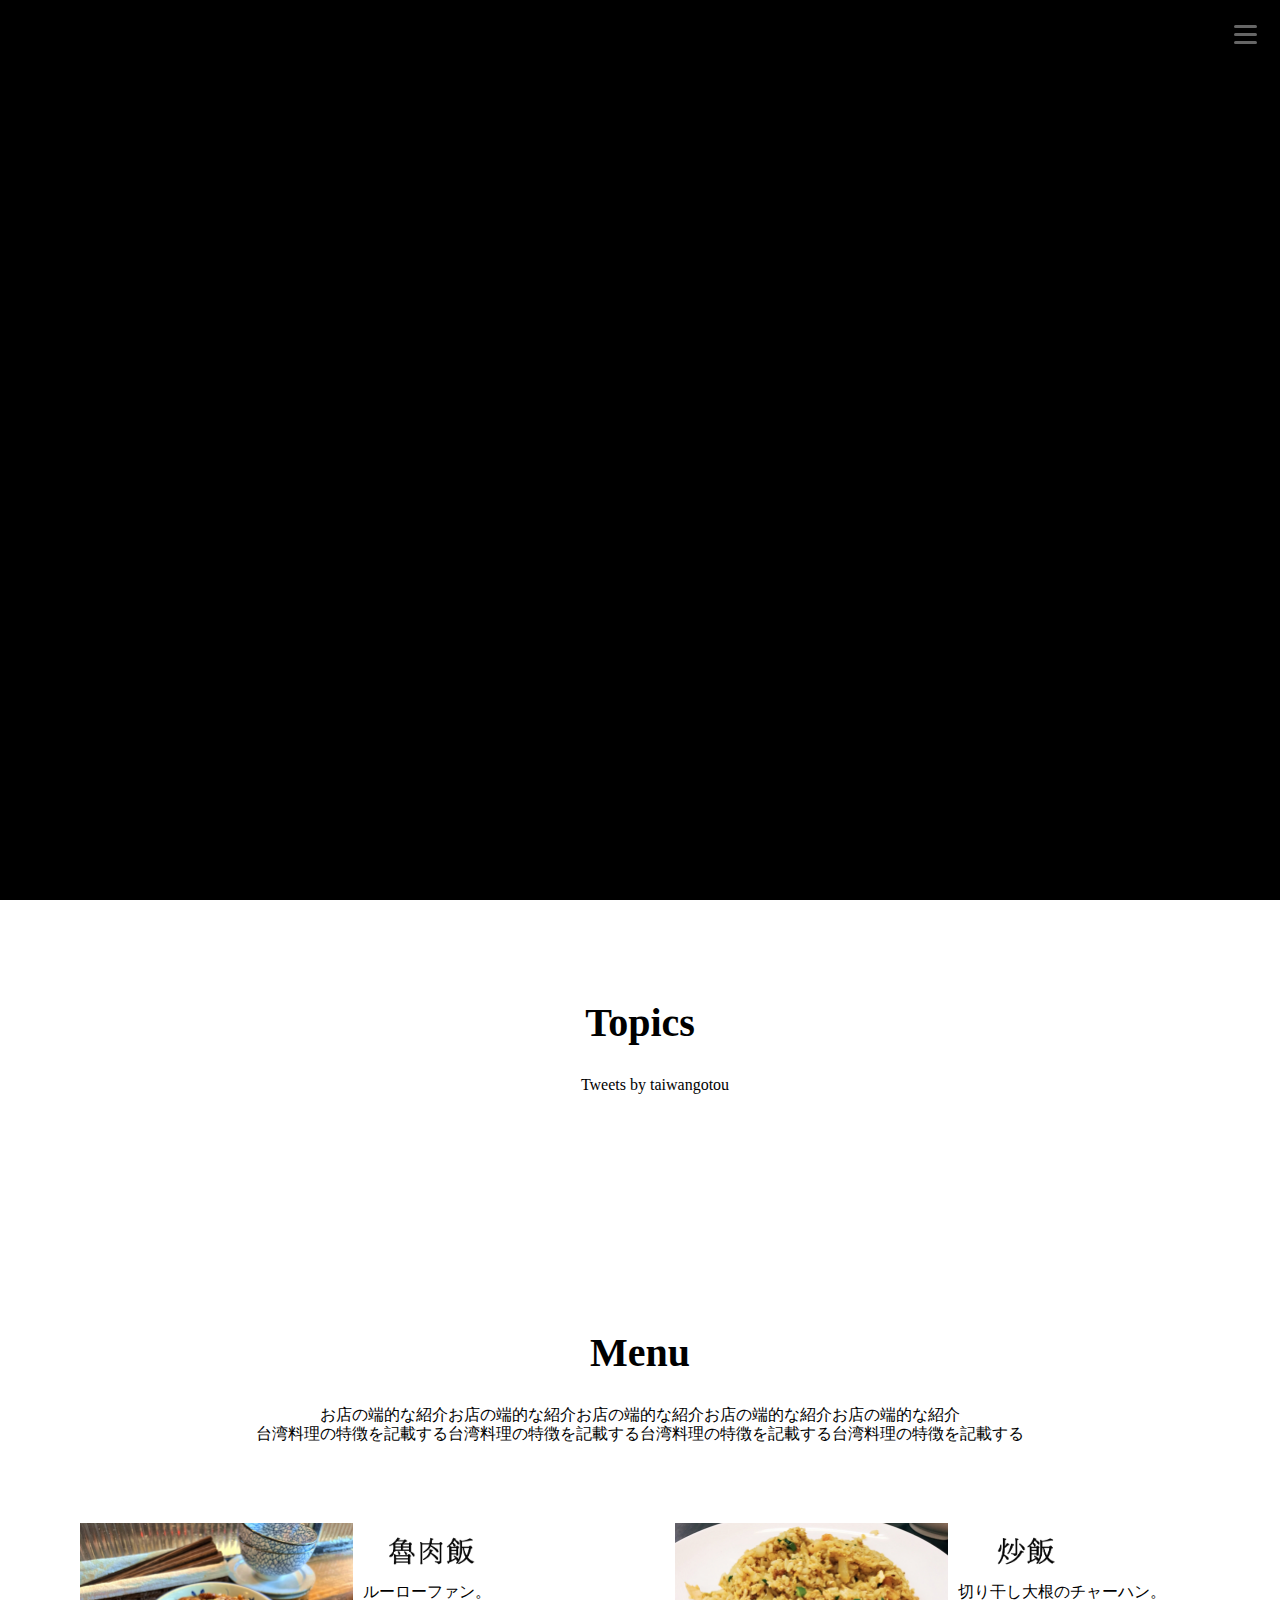
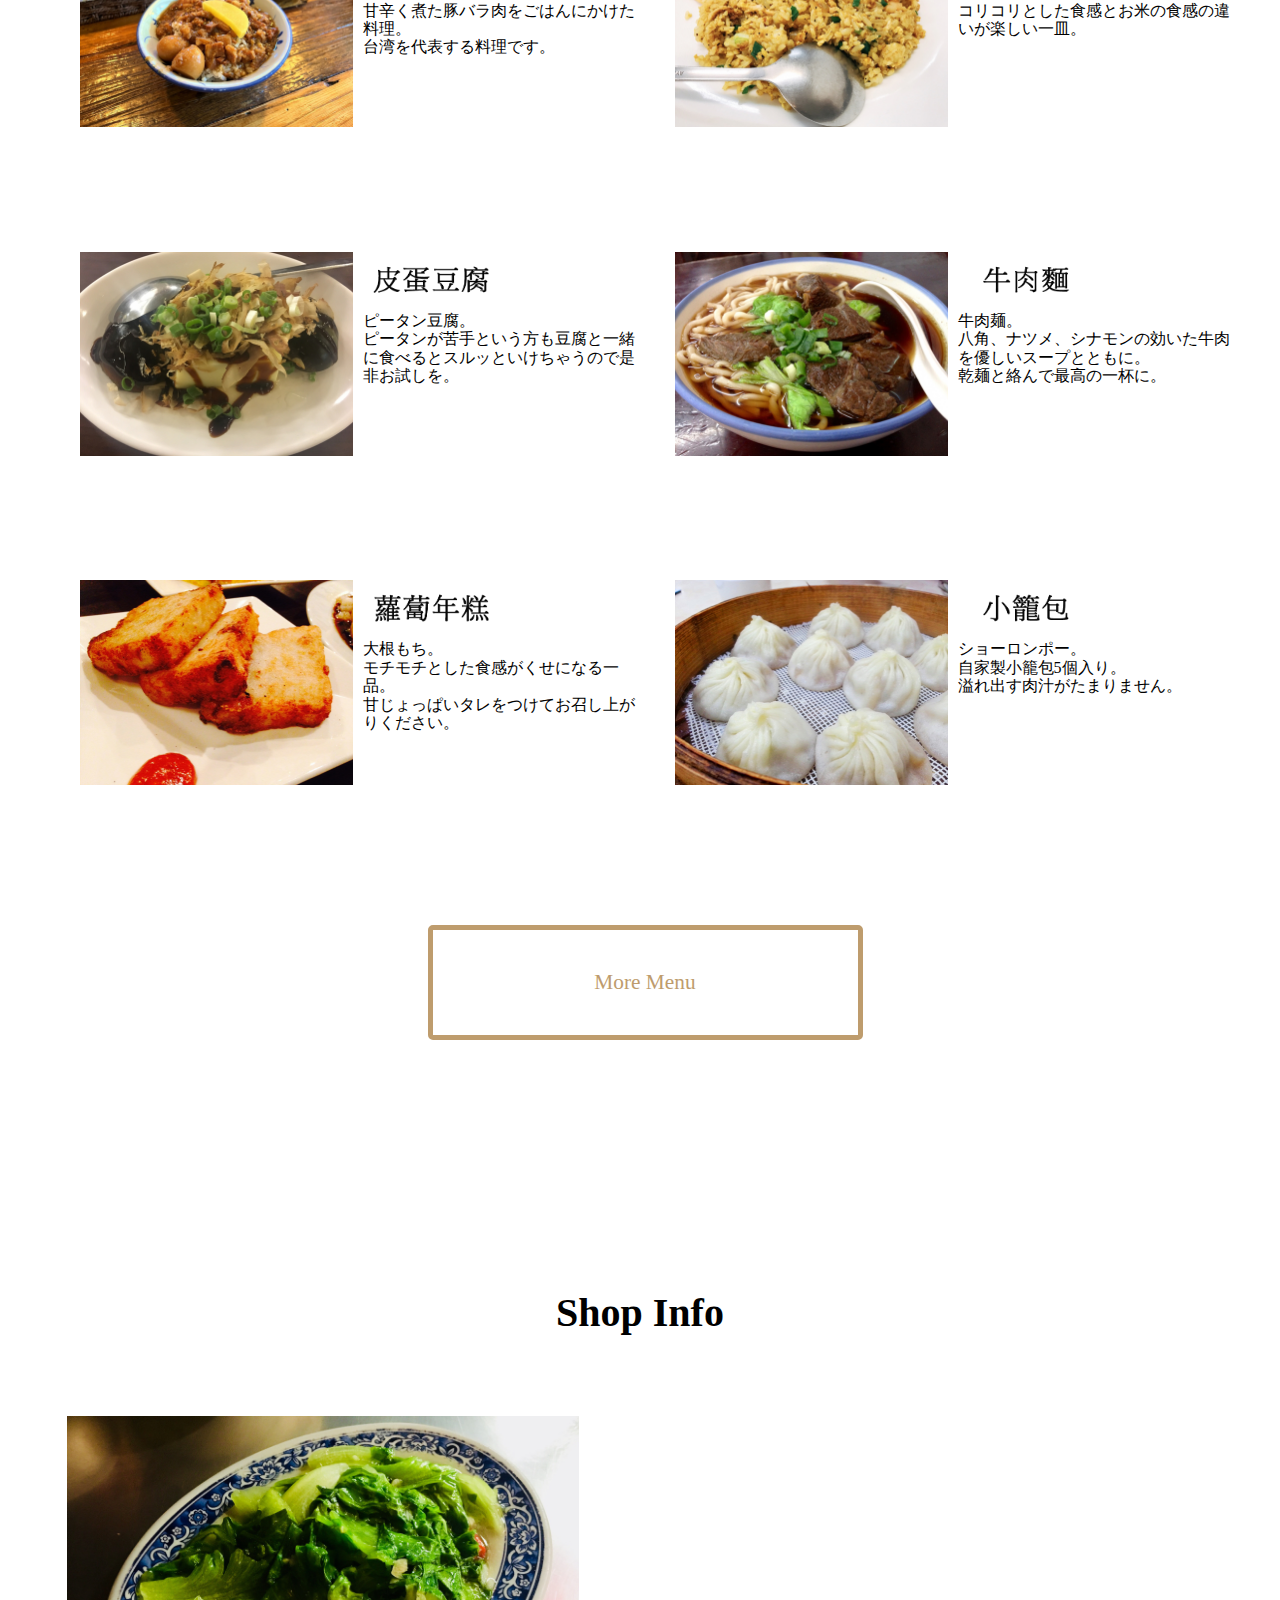
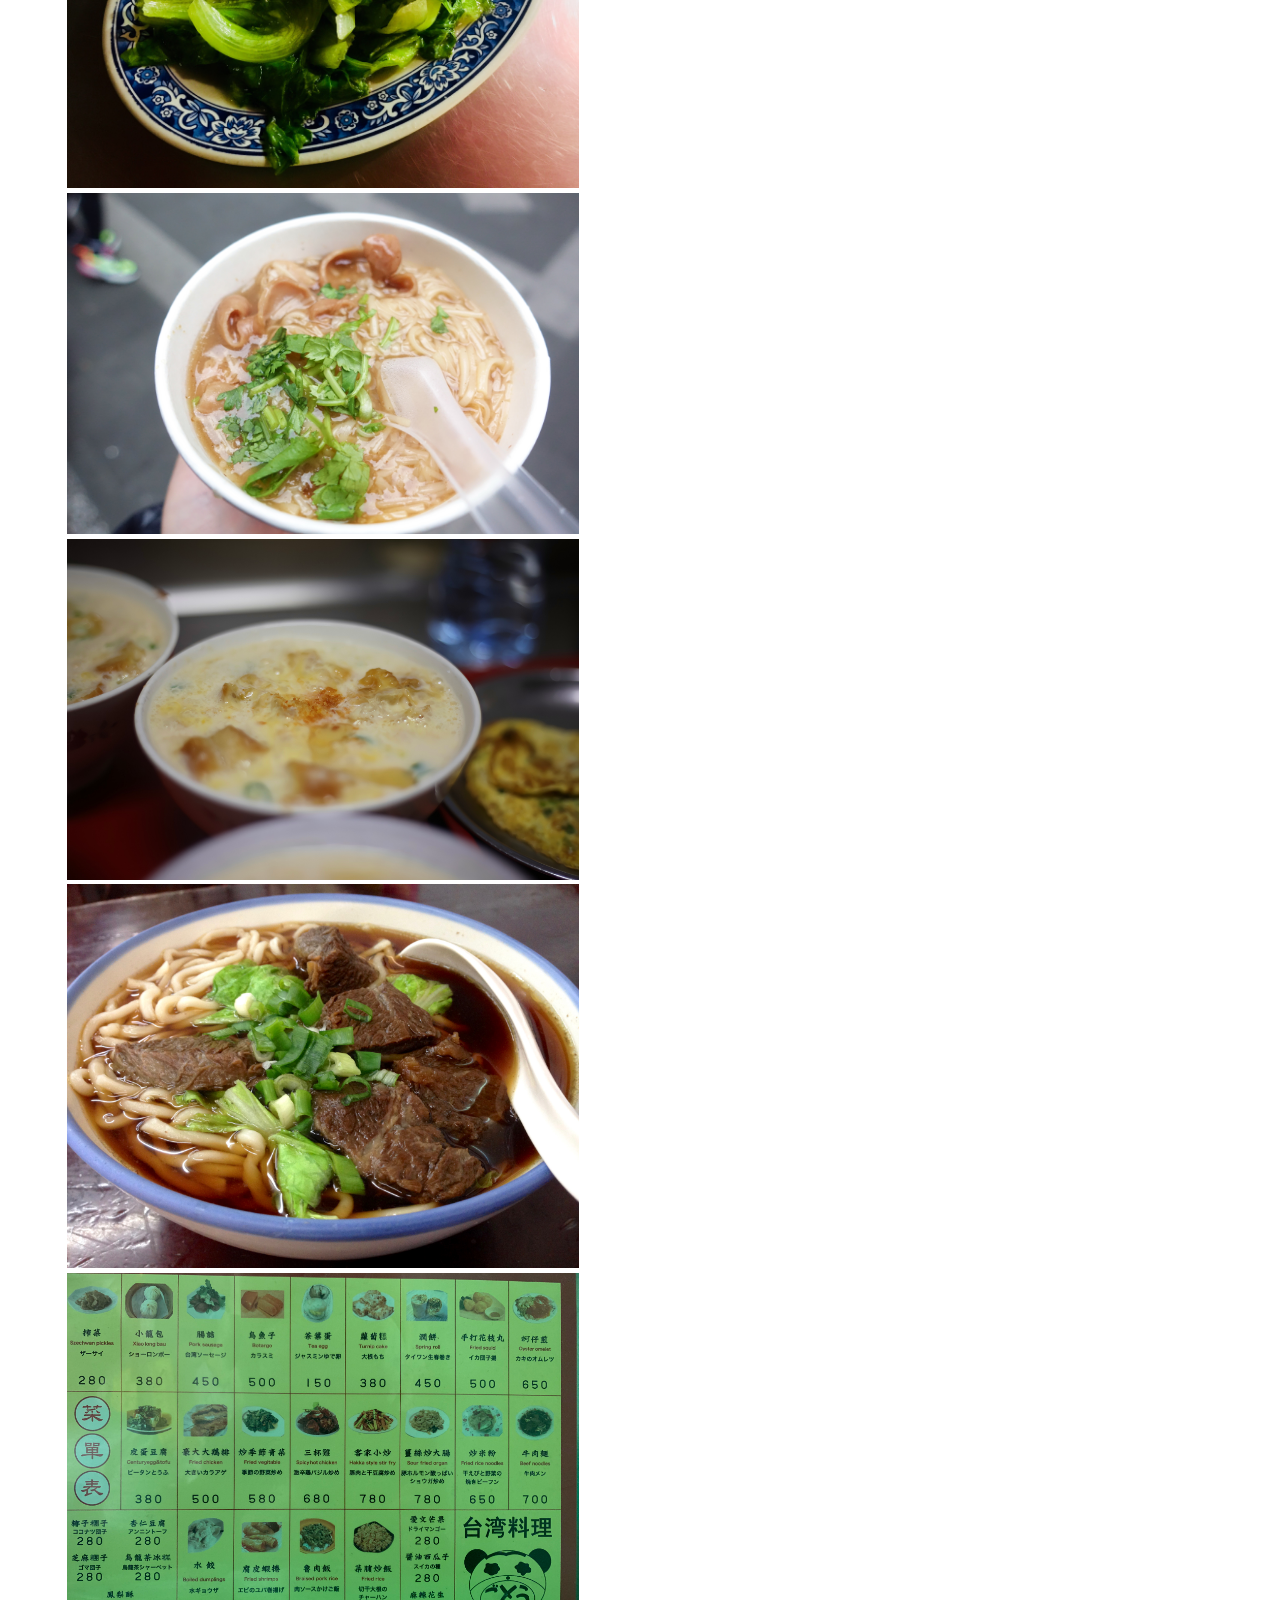
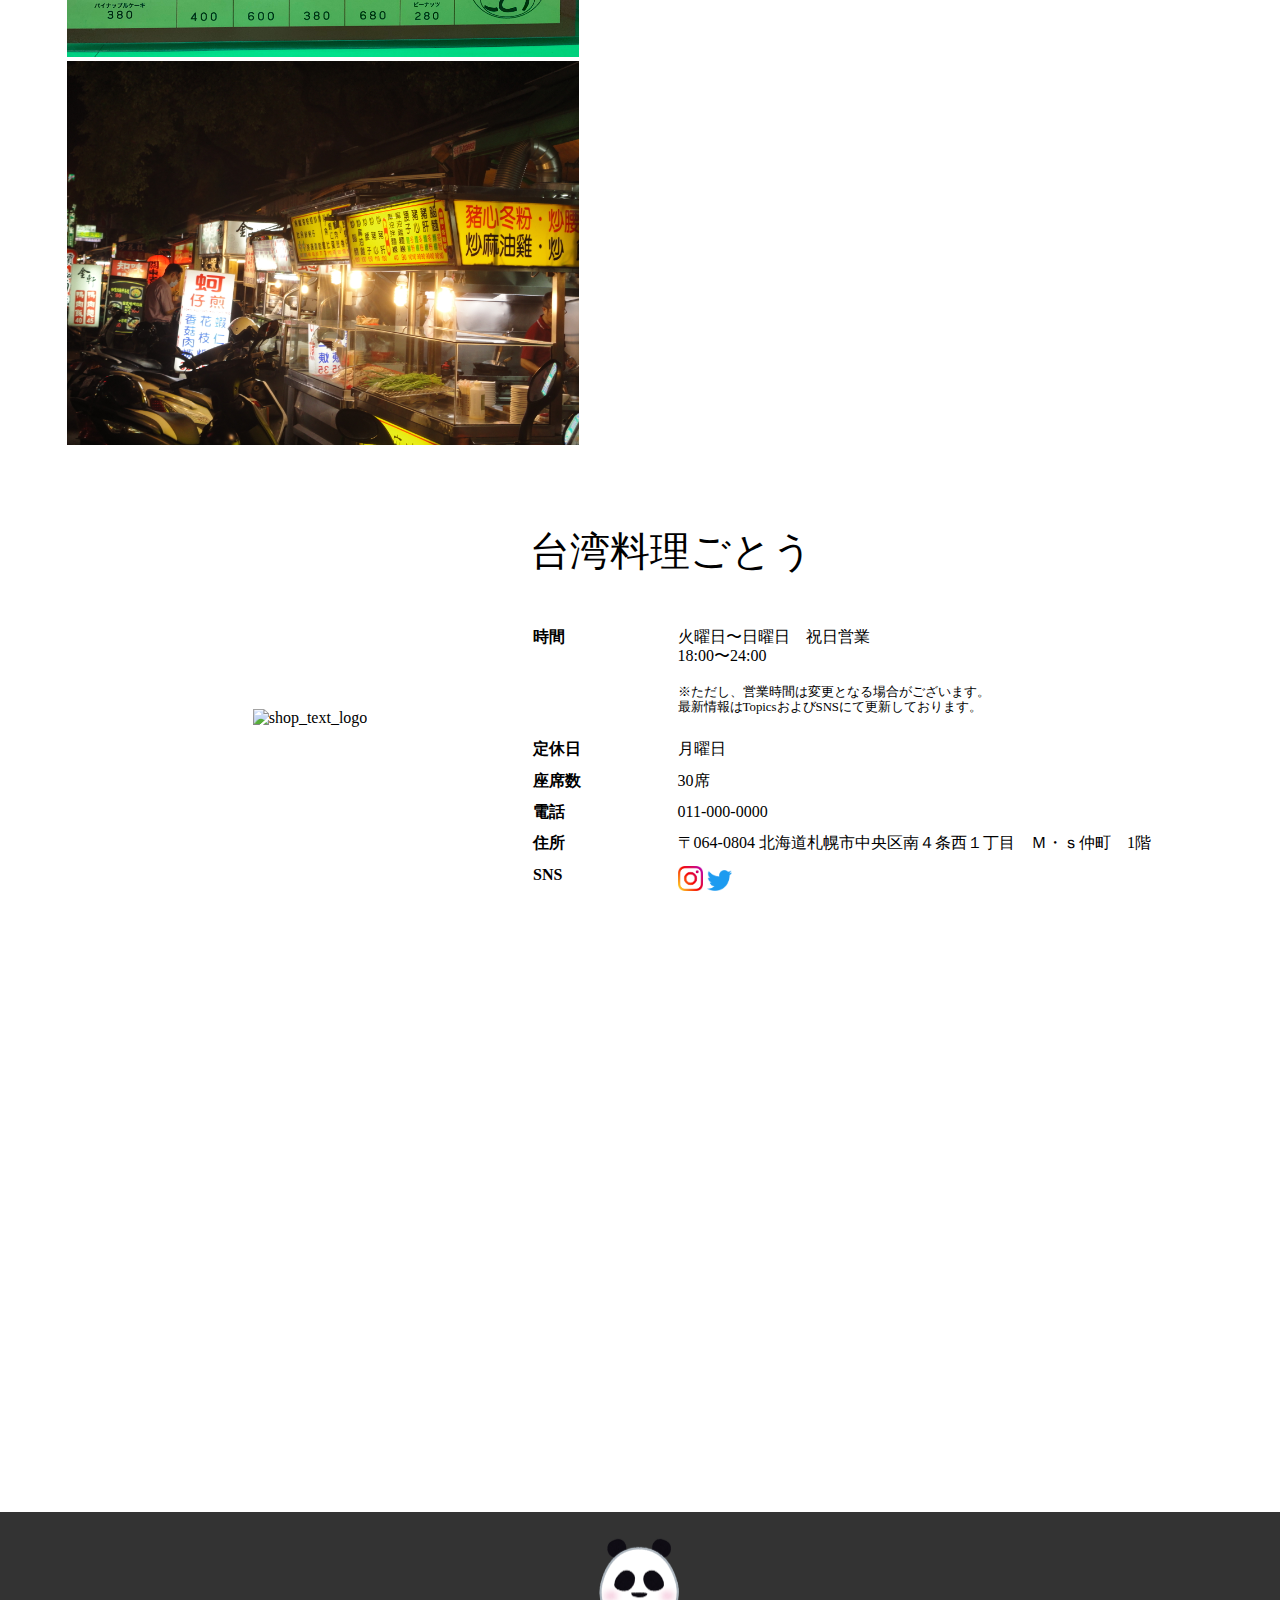
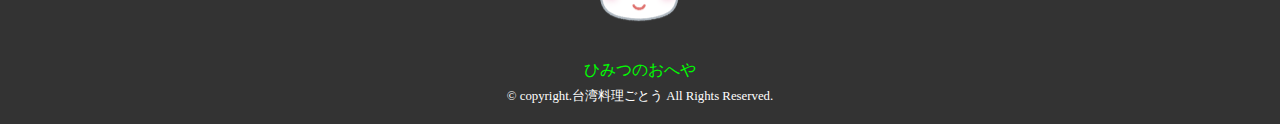
==== commit a78f54a6: "Update index.html" ====
--- a/goto/index.html
+++ b/goto/index.html
@@ -123,7 +123,7 @@
           </li>
          -->
 
-          <!-- Twitter埋め込み 
+          <!-- Twitter埋め込み -->
           <div class="news_ul">
             <a class="twitter-timeline" data-width="900" data-height="600"
               data-chrome="noscrollbar,noheader,nofooter,noborders,transparent" data-theme="light"
